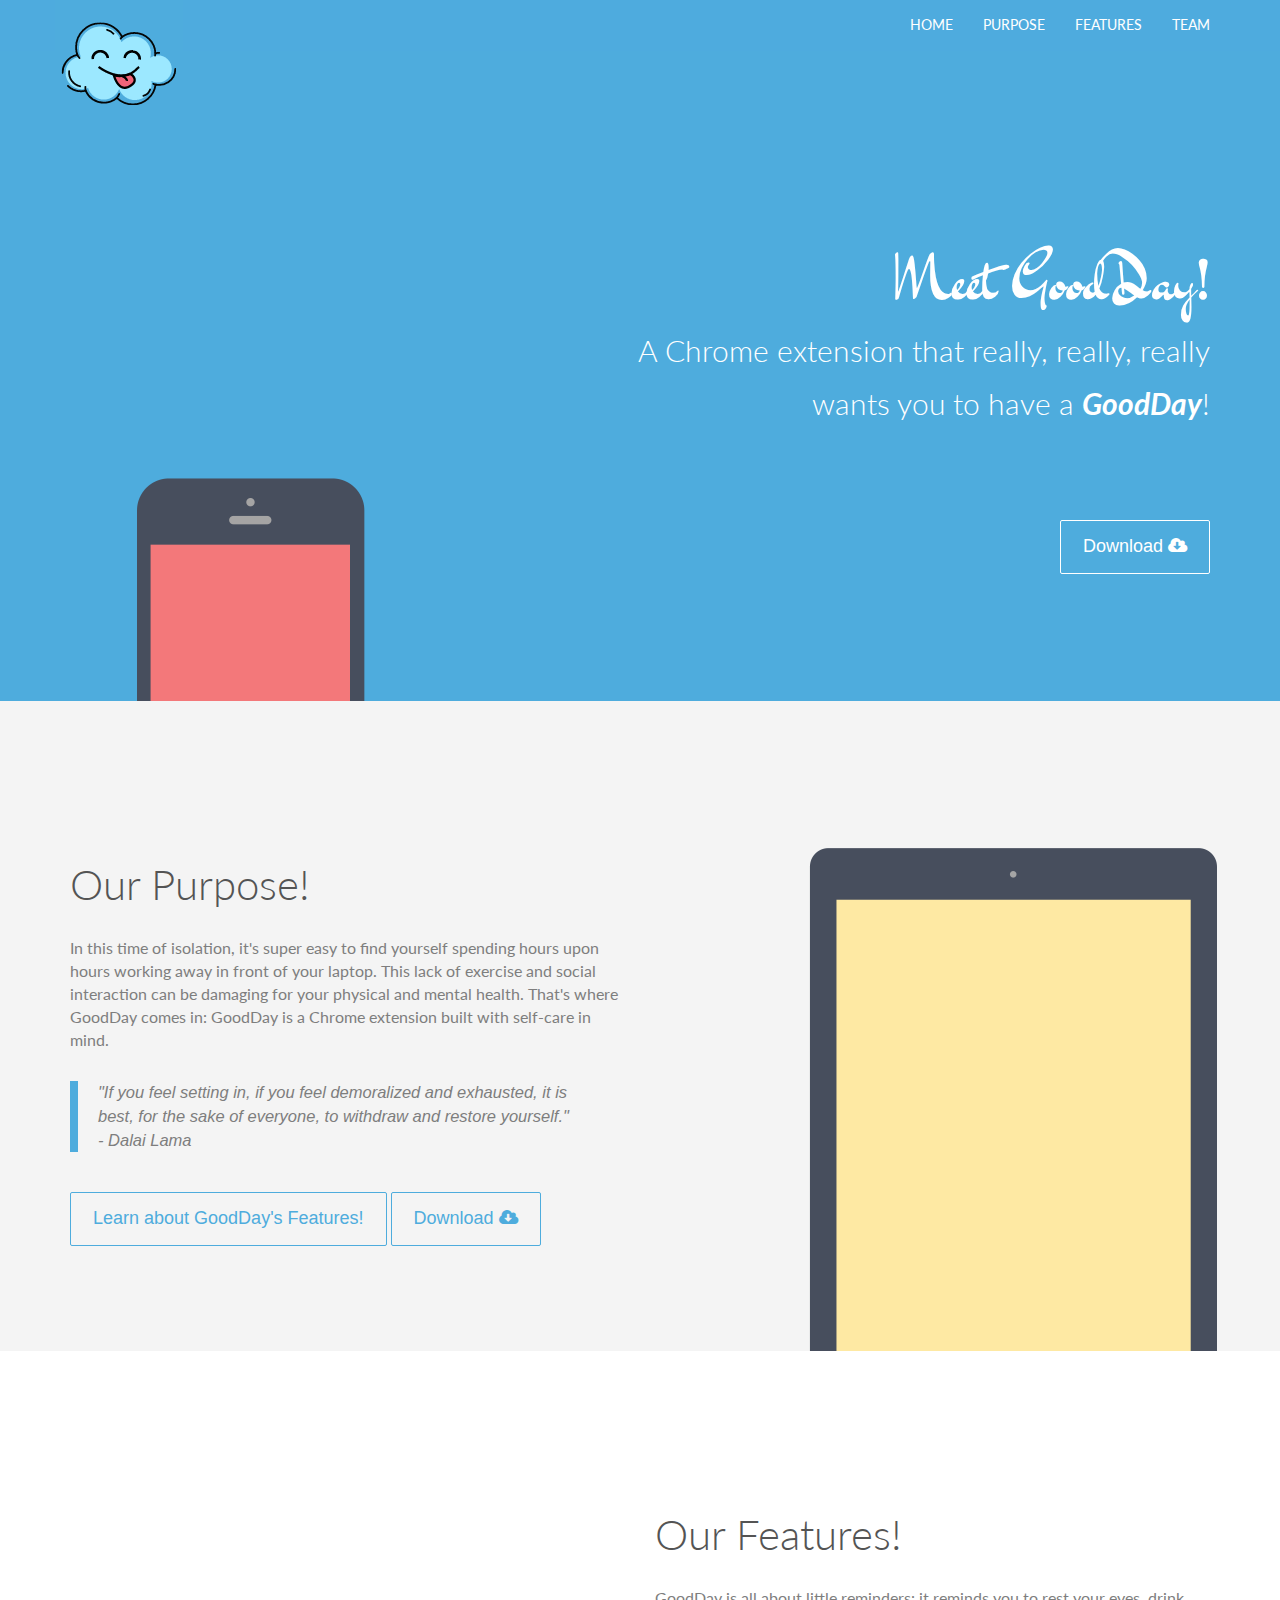
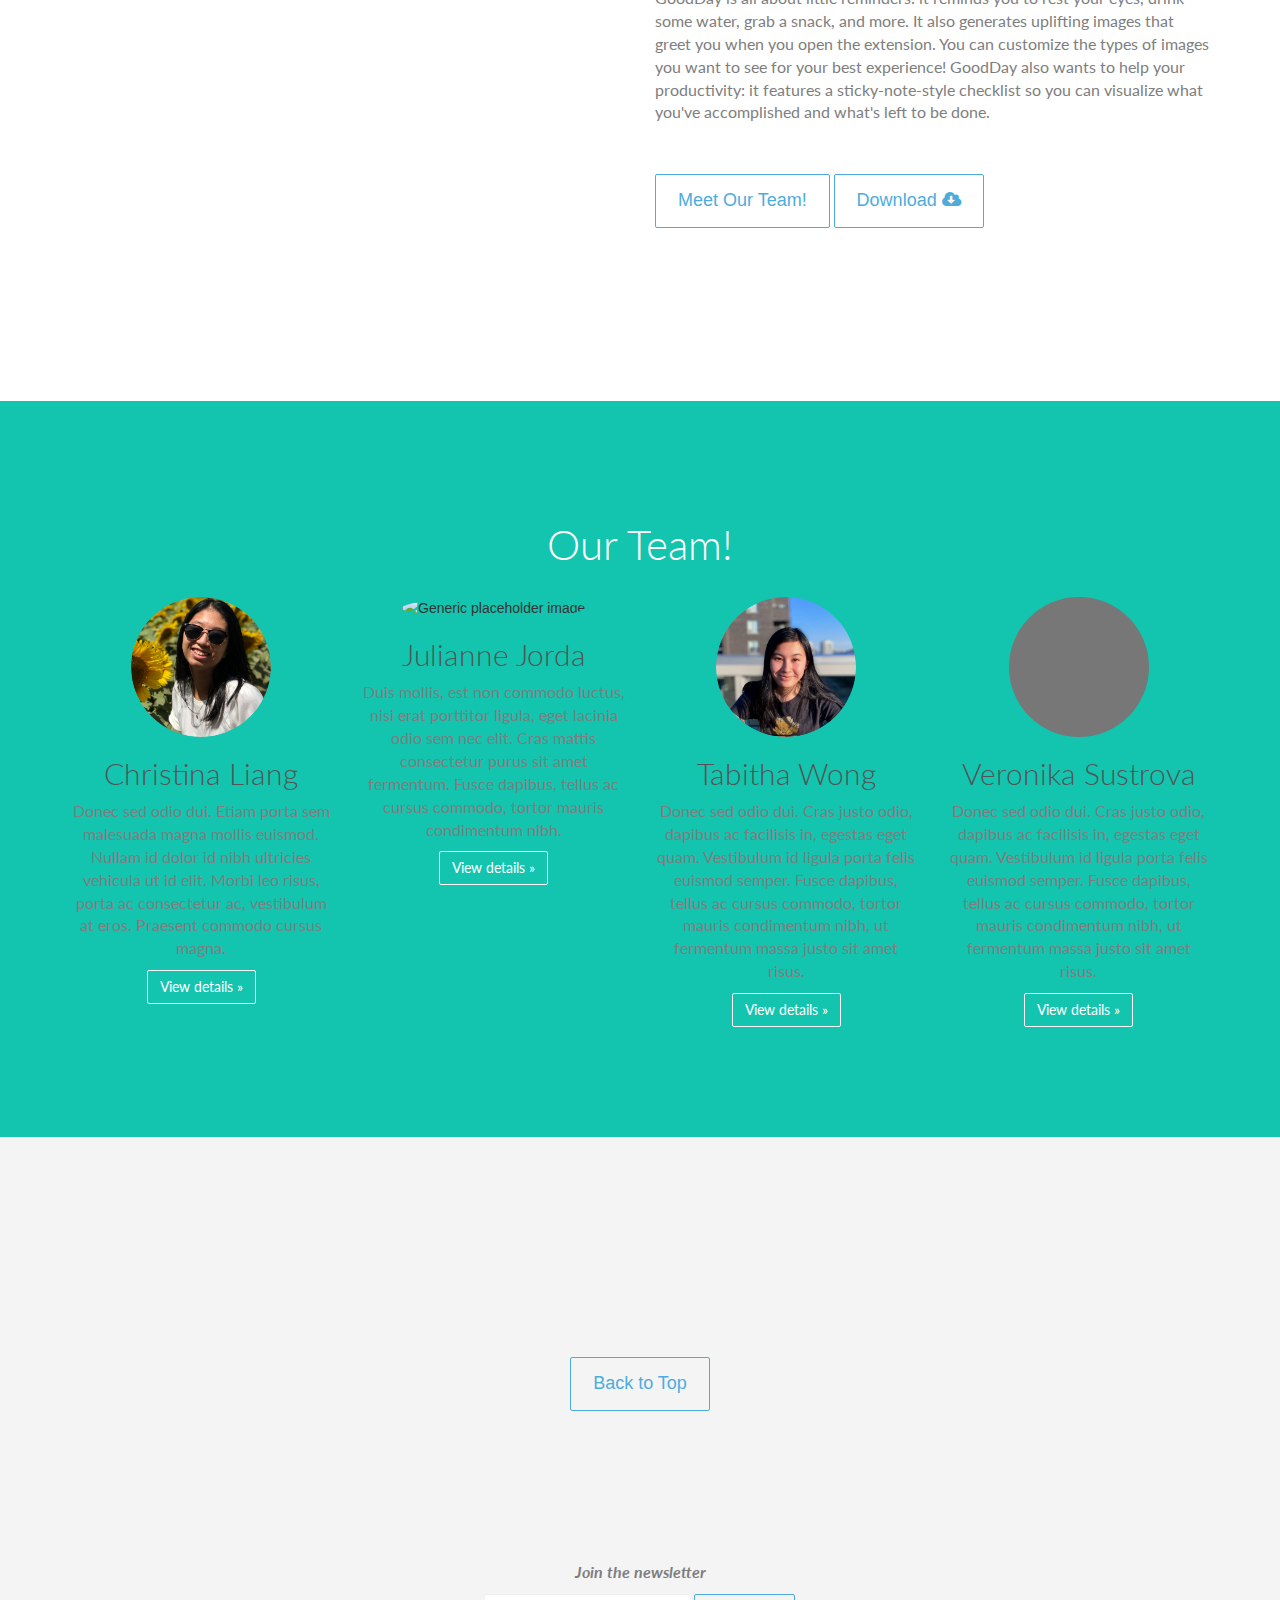
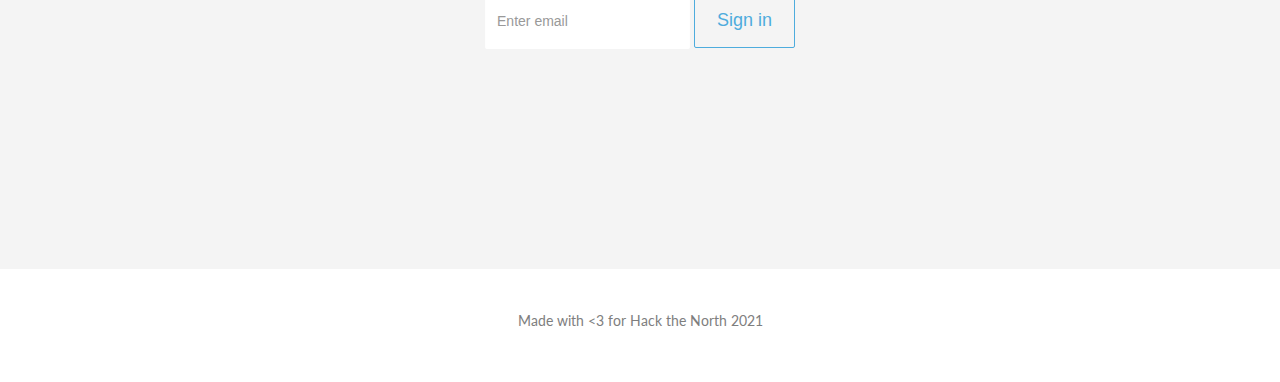
==== website/Perth Free Website Template - Free-CSS.com/index.html @ 45a7318e "Update index.html" ====
<!DOCTYPE html>
<html lang="en"><head>
  <meta charset="utf-8">
  <title>Welcome To Perth</title>
  <meta name="keywords" content="">
  <meta name="description" content="">
  <meta name="viewport" content="width=device-width">
  
  <meta property="og:title" content="">
	<meta property="og:type" content="website">
	<meta property="og:url" content="">
	<meta property="og:site_name" content="">
	<meta property="og:description" content="">
  <!-- Styles -->
  <link rel="stylesheet" href="css/font-awesome.min.css">
  <link rel="stylesheet" href="css/animate.css">
  <link href='http://fonts.googleapis.com/css?family=Dr+Sugiyama|Lato:400,100,100italic,300,300italic,400italic,700,700italic,900,900italic' rel='stylesheet' type='text/css'>
  

  <link rel="stylesheet" href="css/bootstrap.min.css">
  <link rel="stylesheet" href="css/main.css">

  <script src="js/modernizr-2.7.1.js"></script>

  <!-- Fav and touch icons -->
  <link rel="apple-touch-icon-precomposed" sizes="144x144" href="/apple-touch-icon-144-precomposed.png">
  <link rel="apple-touch-icon-precomposed" sizes="114x114" href="/apple-touch-icon-114-precomposed.png">
  <link rel="apple-touch-icon-precomposed" sizes="72x72" href="/apple-touch-icon-72-precomposed.png">
  <link rel="apple-touch-icon-precomposed" href="/apple-touch-icon-57-precomposed.png">
  <link rel="shortcut icon" href="/favicon.ico">
</head>

<body>

    <a href="#header"><div class="navbar navbar-inverse navbar-static-top"></a>
      <div class="container">
        <div class="navbar-header">
          <button type="button" class="navbar-toggle" data-toggle="collapse" data-target=".navbar-collapse">
            <span class="icon-bar"></span>
            <span class="icon-bar"></span>
            <span class="icon-bar"></span>
          </button>
          <a class="navbar-brand" href="index.html"><img src="img/logo.png" alt="Logo"></a>
        </div>
        <div class="navbar-collapse collapse">
          <ul class="nav navbar-nav navbar-right">
            <li><a href="index.html">Home</a></li>
            <li><a href="#about">Purpose</a></li>
            <li><a href="#features">Features</a></li>
            <li><a href="#team">Team</a></li>
          </ul>
        </div><!--/.navbar-collapse -->
      </div>
    </div>

    <!--Header-->
    <section id="header">
      <div class="container">
        <div class="row header-text">
          <div class="col-sm-8 pull-right text-right">
           <div class="margin-100">
            <h1>Meet GoodDay!</h1>
            <h3>A Chrome extension that really, really, really</h3>
            <h3>wants you to have a <strong><em>GoodDay</em></strong>!</h3>
           </div>
            <a href="https://github.com/tabithawong/GoodDay" target="_blank" class="btn btn-primary btn-lg">Download <i class="fa fa-cloud-download"></i></a>
          </div>
        </div>
        
        <div class="row">
          <div class="col-sm-4 text-center wow fadeInUp">
            <img class="header-img" src="img/header1.png" alt="Header Image">
          </div>
        </div>
        
      </div>
    </section>
    
    
    <!--Main 1-->
    <a href="#about"><section id="about"></a>
      <div class="container">
        <div class="row">
          <div class="col-sm-6 margin-30">
            <h2>Our Purpose!</h2><br />
            <p>In this time of isolation, it's super easy to find yourself spending hours upon hours working away in front of your laptop. This lack of exercise and social interaction can be damaging for your physical and mental health. That's where GoodDay comes in: GoodDay is a Chrome extension built with self-care in mind.</p><br />
            <blockquote>
              "If you feel setting in, if you feel demoralized and exhausted, it is best, for the sake of everyone, to withdraw and restore yourself." <br>
              - Dalai Lama
            </blockquote>
            <br />
            <a href="#features" class="btn btn-secondary btn-lg">Learn about GoodDay's Features!</a>
            <a href="https://github.com/tabithawong/GoodDay" target="_blank" class="btn btn-secondary btn-lg">Download <i class="fa fa-cloud-download"></i></a>
          </div>
          
          <div class="col-sm-6 wow fadeInUpBig">
            <img class="main1-img img-responsive pull-right" src="img/main1.png" alt="Main1 Image">
          </div>
        </div>
      </div>
    </section>
    
    <!--Main 2-->
    <a href="#features"><section id="features"></a>
      <div class="container">
        <div class="row">
          
          <div class="col-sm-6 wow fadeInUpBig">
            <img class="main2-img pull-left" src="img/main2.png" alt="Main2 Image">
          </div>
        
          <div class="col-sm-6 margin-30">
            <h2>Our Features!</h2><br />
            <p>GoodDay is all about little reminders: it reminds you to rest your eyes, drink some water, grab a snack, and more. It also generates uplifting images that greet you when you open the extension. You can customize the types of images you want to see for your best experience! GoodDay also wants to help your productivity: it features a sticky-note-style checklist so you can visualize what you've accomplished and what's left to be done.</p><br />
            
            <br />
            <a href="#team" class="btn btn-secondary btn-lg">Meet Our Team!</a>
            <a href="https://github.com/tabithawong/GoodDay" target="_blank" class="btn btn-secondary btn-lg">Download <i class="fa fa-cloud-download"></i></a>
          </div>

        </div>
      </div>
    </section>
    
    <!--Message-->
    <a href="#team"><section id="team"></a>
      <div class="container">
        <div class="row">
          <div class="col-sm-12 text-center">
            <h2 class="white">Our Team!</h2>
            <br>
            <div class="row">
              <div class="col-lg-3">
                <img class="rounded-circle" src="./img/christina.png" alt="Generic placeholder image" width="140" height="140">
                <h2 class="avatar-name">Christina Liang</h2>
                <p>Donec sed odio dui. Etiam porta sem malesuada magna mollis euismod. Nullam id dolor id nibh ultricies vehicula ut id elit. Morbi leo risus, porta ac consectetur ac, vestibulum at eros. Praesent commodo cursus magna.</p>
                <p><a class="btn btn-primary" target="_blank" href="http://linkedin.com/in/christinaliangg" role="button">View details »</a></p>
              </div><!-- /.col-lg-4 -->
              <div class="col-lg-3">
                <img class="rounded-circle" src="./img/julianne.png" alt="Generic placeholder image" width="140" height="140">
                <h2 class="avatar-name">Julianne Jorda</h2>
                <p>Duis mollis, est non commodo luctus, nisi erat porttitor ligula, eget lacinia odio sem nec elit. Cras mattis consectetur purus sit amet fermentum. Fusce dapibus, tellus ac cursus commodo, tortor mauris condimentum nibh.</p>
                <p><a class="btn btn-primary" target="_blank" href="https://www.linkedin.com/in/julianne-jorda/" role="button">View details »</a></p>
              </div><!-- /.col-lg-4 -->
              <div class="col-lg-3">
                <img class="rounded-circle" src="./img/tabitha.png" alt="Generic placeholder image" width="140" height="140">
                <h2 class="avatar-name">Tabitha Wong</h2>
                <p>Donec sed odio dui. Cras justo odio, dapibus ac facilisis in, egestas eget quam. Vestibulum id ligula porta felis euismod semper. Fusce dapibus, tellus ac cursus commodo, tortor mauris condimentum nibh, ut fermentum massa justo sit amet risus.</p>
                <p><a class="btn btn-primary" target="_blank" href="http://tabithawong.me/" role="button">View details »</a></p>
              </div><!-- /.col-lg-4 -->
              <div class="col-lg-3">
                <img class="rounded-circle" src="[data-uri]" alt="Generic placeholder image" width="140" height="140">
                <h2 class="avatar-name">Veronika Sustrova</h2>
                <p>Donec sed odio dui. Cras justo odio, dapibus ac facilisis in, egestas eget quam. Vestibulum id ligula porta felis euismod semper. Fusce dapibus, tellus ac cursus commodo, tortor mauris condimentum nibh, ut fermentum massa justo sit amet risus.</p>
                <p><a class="btn btn-primary" target="_blank" href="#" role="button">View details »</a></p>
              </div><!-- /.col-lg-4 -->
            </div>
            
          </div>
        </div>
      </div>
    </section>
    
    
    <!--Bottom-->
    <section id="bottom">
      <div class="container">
        <div class="wrapper">
        <a href="#header" class="btn btn-secondary btn-lg">Back to Top</a>
        </div>
        <br><br>
        <div class="row margin-40">
          <div class="col-sm-12 text-center">
            <ul class="list-inline social">
              <li class="wow slideInLeft" data-wow-delay="0.3s"><a href="#"><i class="fa fa-dribbble fa-2x"></i></a></li>
              <li class="wow slideInLeft" ><a href="#"><i class="fa fa-facebook fa-2x"></i></a></li>
              <li class="wow slideInRight" ><a href="#"><i class="fa fa-twitter fa-2x"></i></a></li>
              <li class="wow slideInRight" data-wow-delay="0.3s"><a href="#"><i class="fa fa-github fa-2x"></i></a></li>
            </ul>
          </div>
        </div>
        
        <div class="row">
          <div class="col-sm-12 text-center">
            <p><strong><em>Join the newsletter</em></strong></p>
            <form class="form-inline" role="form">
              <div class="form-group">
                <label class="sr-only" for="exampleInputEmail2">Email address</label>
                <input type="email" class="form-control" id="exampleInputEmail2" placeholder="Enter email">
              </div>
              <button type="submit" class="btn btn-secondary btn-lg">Sign in</button>
            </form>
          </div>
        </div>
        
      </div>
    </section>
    
    <footer>
      <div class="container">
        <div class="row">
          <div class="col-sm-12 text-center">
            <p><small>Made with <3 for Hack the North 2021</small></p>
          </div>
        </div>
      </div>
    </footer>
    
    <!-- Javascript
    ================================================== -->
    <!-- Placed at the end of the document so the pages load faster -->
    <script src="//ajax.googleapis.com/ajax/libs/jquery/2.1.0/jquery.min.js"></script>
    <script>window.jQuery || document.write('<script src="js/jquery-2.1.0.min.js"><\/script>')</script>
    <script src="js/bootstrap.min.js"></script>
    <script src="js/wow.min.js"></script>
    <script src="js/main.js"></script>
    
    <script>
      new WOW().init();
    </script>
    
   
    </body>
</html>
---- website/Perth Free Website Template - Free-CSS.com/css/main.css ----
/*!
 * Perth
 * PSD Created by Peter Finlan http://dribbble.com/peterfinlan
 *
 * Coding by Theme Armada
 * Visit us for more Bootstrap themes at: http://www.themearmada.com
 * Handcrafted with love in Atlanta!
 */

/* ==========================================================================
   Global styles
   ========================================================================== */
h1 {
  font-family: 'Dr Sugiyama', cursive;
}

h2, h3, p, .navbar-nav {
  font-family: 'Lato', sans-serif;
} 



h1 {
  font-size: 62px;
  color: #ffffff;
}


h2 {
  font-size: 42px;
  font-weight: 300;
  color: #545454;
}

h3 {
  font-size: 30px;
  font-weight: 300;
  color: #ffffff;
}

p {
  color: #7e7e7e;
  font-size: 16px;
}


/*-------------------Margins----------------*/
.margin-0 {
    margin-bottom: 0 !important;
}
.margin-10 {
    margin-bottom: 10px !important;
}
.margin-15 {
    margin-bottom: 15px !important;
}
.margin-20 {
    margin-bottom: 20px !important;
}
.margin-30 {
    margin-bottom: 30px !important;
}
.margin-40 {
    margin-bottom: 40px !important;
}
.margin-50 {
    margin-bottom: 50px !important;
}
.margin-60 {
    margin-bottom: 60px !important;
}
.margin-70 {
    margin-bottom: 70px !important;
}
.margin-80 {
    margin-bottom: 80px !important;
}
.margin-90 {
    margin-bottom: 90px !important;
}
.margin-100 {
    margin-bottom: 100px !important;
}



/*-------------------Buttons----------------*/
.btn {
    -moz-user-select: none;
    background-image: none;
    border: 1px solid rgba(0, 0, 0, 0);
    border-radius: 2px;
    cursor: pointer;
    display: inline-block;
    font-size: 14px;
    font-weight: 400;
    line-height: 1.42857;
    margin-bottom: 0;
    padding: 6px 12px;
    text-align: center;
    vertical-align: middle;
    white-space: nowrap;
}

.btn-lg {
    border-radius: 2px;
    font-size: 18px;
    line-height: 1.33;
    padding: 14px 22px;
}

.btn-primary {
    background-color: transparent;
    border-color: #FFFFFF;
    color: #FFFFFF;
}

.btn-primary:hover, .btn-primary:focus, .btn-primary:active, .btn-primary.active, .open .dropdown-toggle.btn-primary {
    background-color: #ffffff;
    border-color: #FFFFFF;
    color: #545454;
    
    -webkit-transition: all 0.35s ease-in-out;
    -moz-transition: all 0.35s ease-in-out;
    -o-transition: all 0.35s ease-in-out;
    transition: all 0.35s ease-in-out;
}

.btn-secondary {
    background-color: transparent;
    border-color: #4eacdd;
    color: #4eacdd;
}

.btn-secondary:hover, .btn-secondary:focus, .btn-secondary:active, .btn-secondary.active, .open .dropdown-toggle.btn-secondary {
    background-color: #4eacdd;
    border-color: #4eacdd;
    color: #ffffff;
    
    -webkit-transition: all 0.35s ease-in-out;
    -moz-transition: all 0.35s ease-in-out;
    -o-transition: all 0.35s ease-in-out;
    transition: all 0.35s ease-in-out;
}

.wrapper {
  text-align: center;
}
/*-------------------Colors----------------*/
.dark-gray {
  color: #545454;
}

.light-gray {
  color: #f4f4f4;
}

.white {
  color: #ffffff;
}

.green {
  color: #13c4af;
}

.blue {
  color: #4eacdd;
}



/* ==========================================================================
   Navigation styles
   ========================================================================== */
.navbar-inverse {
    background-color: #4eabde;
    border-color: rgba(0, 0, 0, 0);
}

.navbar-brand {
    padding: 0px;
}

.navbar {
  margin-bottom: 0px;
}

.navbar-inverse .navbar-nav > li > a {
    color: #ffffff;
    font-weight: 400;
    text-transform: uppercase;
}

.navbar-inverse .navbar-toggle {
    border-color: rgba(0, 0, 0, 0);
}

.navbar-inverse .navbar-toggle:hover, .navbar-inverse .navbar-toggle:focus {
    background-color: rgba(0, 0, 0, 0);
}

.navbar-inverse .navbar-collapse, .navbar-inverse .navbar-form {
    border-color: rgba(0, 0, 0, 0);
    border: 0px;
    box-shadow: 0 0px 0 rgba(0, 0, 0, 0.0) inset;
}







/* ==========================================================================
   Main styles
   ========================================================================== */
#header {
  background: #4eacdd;
  height: 650px;
  overflow: hidden;
}


.header-text {
  padding-top: 175px;
} 
   
.header-img {
  margin-top: -100px;
}   
   
#about {
  background: #f4f4f4;
  padding-top: 140px;
  min-height: 650px;
  overflow: hidden;
  height: auto;
}

.main1-img {
  position: absolute;
  right: 0;
}


blockquote {
    border-left: 8px solid #4eacdd;
    font-size: 16.5px;
    color: #7e7e7e;
    font-style: italic;
    margin: 0 0 20px;
    padding: 0px 20px;
}

#features {
  background: #ffffff;
  padding-top: 140px;
  height: 650px;
  overflow: hidden;
}

.main2-img {
    left: 0;
    margin-left: -300px;
    margin-top: 160px;
    position: absolute;
}

#team {
  padding: 100px 0px;
  background: #13c4af;
}

#bottom {
  padding: 220px 0px;
  background: #f4f4f4;
  overflow-y: hidden;
}

.social li a {
  width: 60px;
  height: 60px;
  border-radius: 30px;
  border: 2px solid #545454;
  background: transparent;
  color: #545454;
  padding: 14px 16px;
  display: block;
}

.social li a:hover {
  border: 2px solid #aeaeae;
  background: transparent;
  color: #aeaeae;
  
  -webkit-transition: all 0.35s ease-in-out;
    -moz-transition: all 0.35s ease-in-out;
    -o-transition: all 0.35s ease-in-out;
    transition: all 0.35s ease-in-out;
}

.social li {
  margin-left: 15px;
  margin-right: 15px;
}

.form-control {
    background-color: #FFFFFF;
    background-image: none;
    border: 0 solid #CCCCCC;
    border-radius: 2px;
    box-shadow: 0 1px 1px rgba(0, 0, 0, 0.075) inset;
    color: #555555;
    display: block;
    font-size: 14px;
    height: 55px;
    line-height: 1.42857;
    padding: 6px 12px;
    transition: border-color 0.15s ease-in-out 0s, box-shadow 0.15s ease-in-out 0s;
    width: 100%;
}

footer {
  background: #ffffff;
  padding: 40px 0px;
}



/* ==========================================================================
   Mobile styles
   ========================================================================== */   
/* Landscape phones and down */
@media (max-width: 480px) { 

.header-img {
  position: absolute;
  margin-left: -120px;
  left:0;
}

#main1 {
   padding-bottom: 170px;
}

.navbar-nav {
  text-align: right;
}

.main2-img {
    margin-left: 150px;
    margin-top: 360px; 
    width: 100%;
    max-width: 600px;  
}
	
}

/* Landscape phone to portrait tablet */
@media (min-width: 481px) and (max-width: 767px) { 

.header-img {
  position: absolute;
  margin-left: -30px;
  left:0;
}

#main1 {
   padding-bottom: 170px;
}

.navbar-nav {
  text-align: right;
}

.main2-img {
    margin-left: 150px;
    margin-top: 260px; 
    width: 100%;
    max-width: 600px;  
}

}


/* Portrait tablet to landscape and desktop */
@media (min-width: 768px) and (max-width: 991px) {

.main2-img {
    margin-left: -550px;
   
}


}



/* Desktops and laptops */
@media (min-width: 992px) and (max-width: 1199px) {

.main2-img {
    margin-left: -400px;
   
}

}
     


/* Large screens */
@media (min-width: 1200px) and (max-width: 3000px) {

}   



.rounded-circle {
  border-radius: 50%;
}
.avatar-name {
  font-size: 3rem;
}
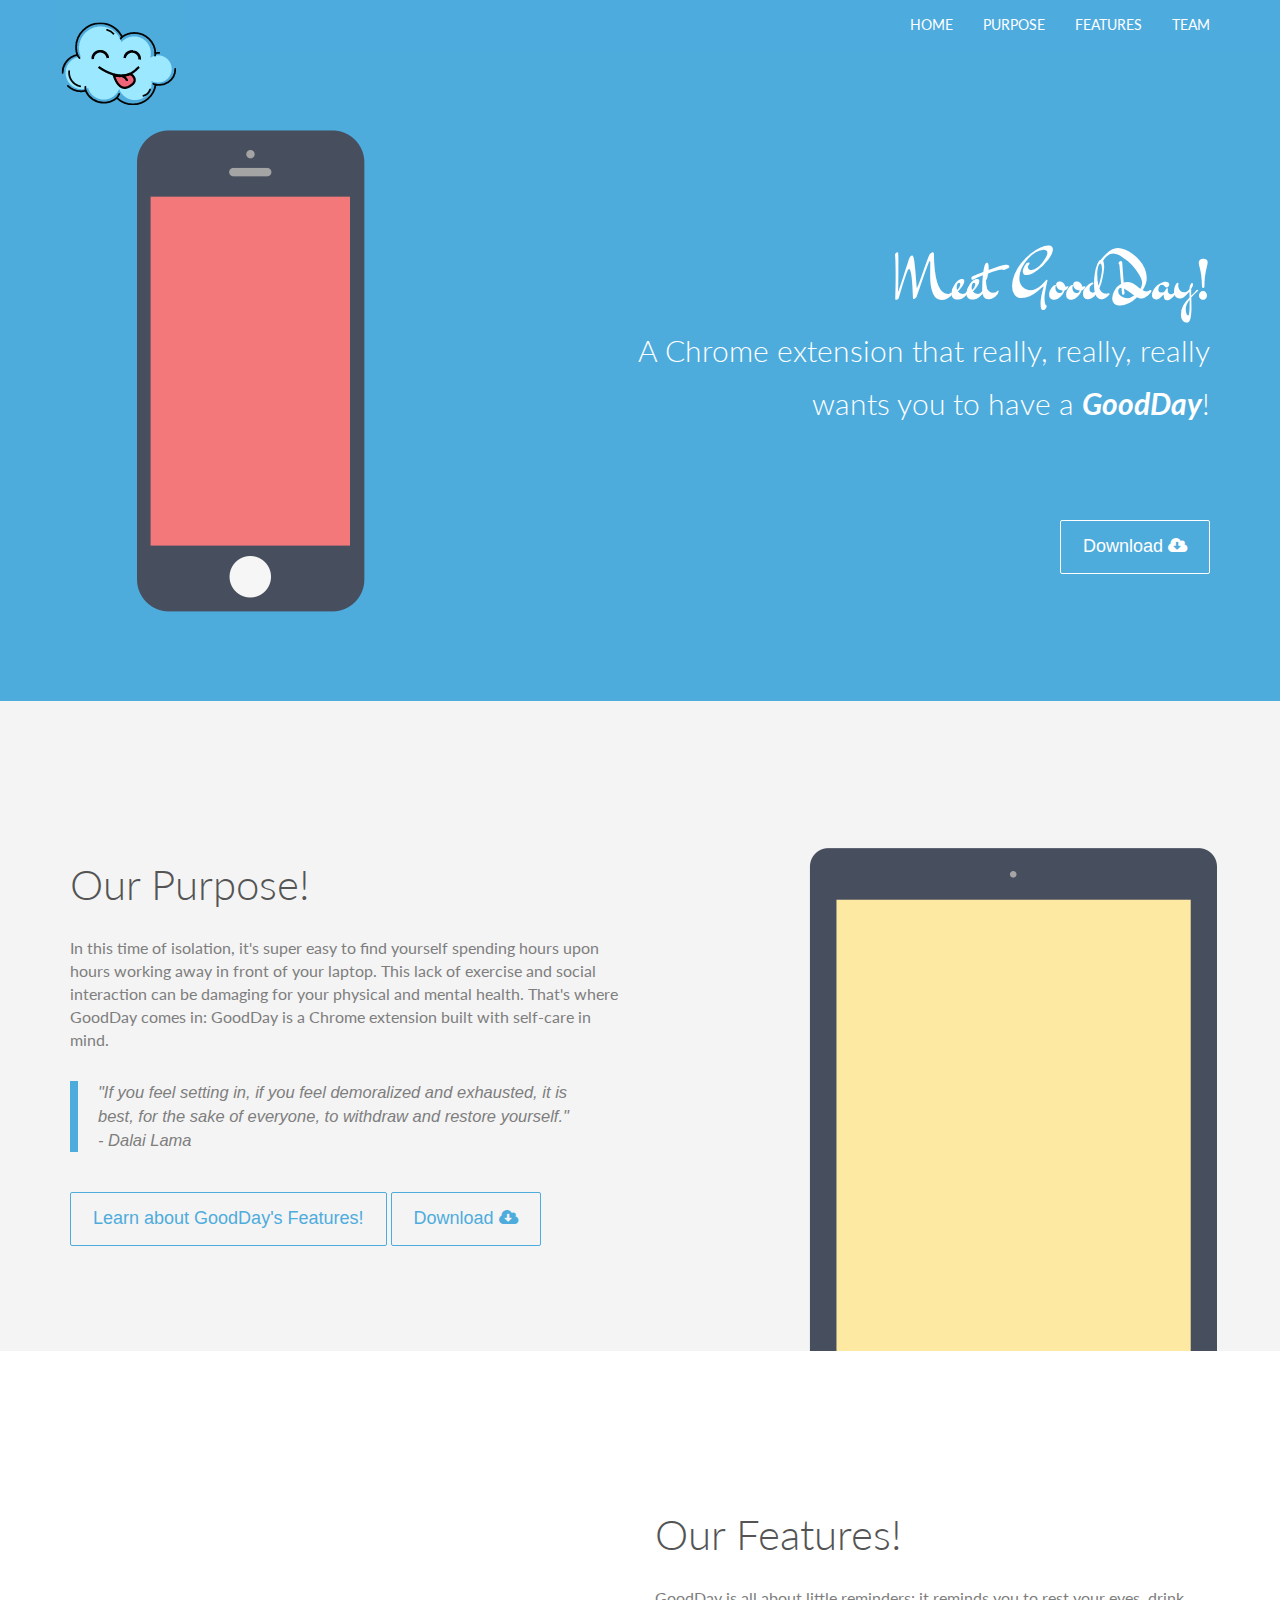
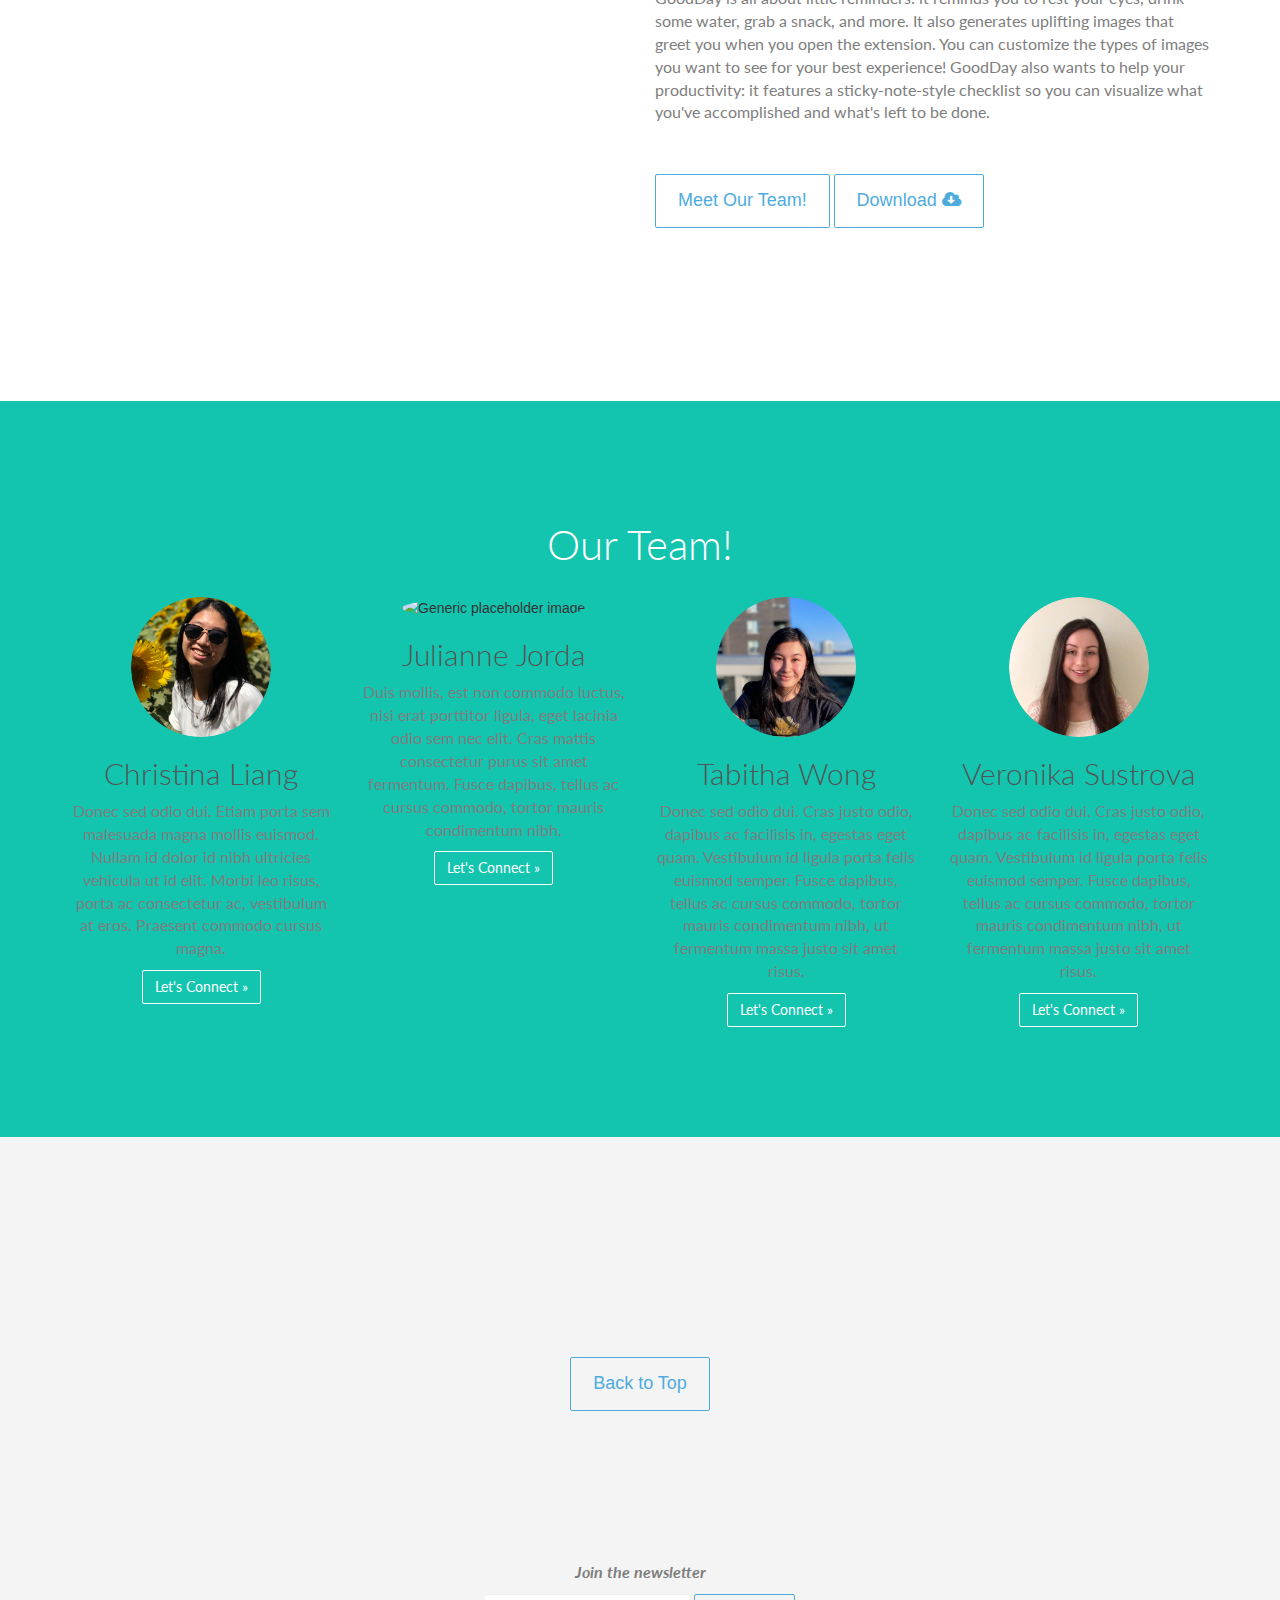
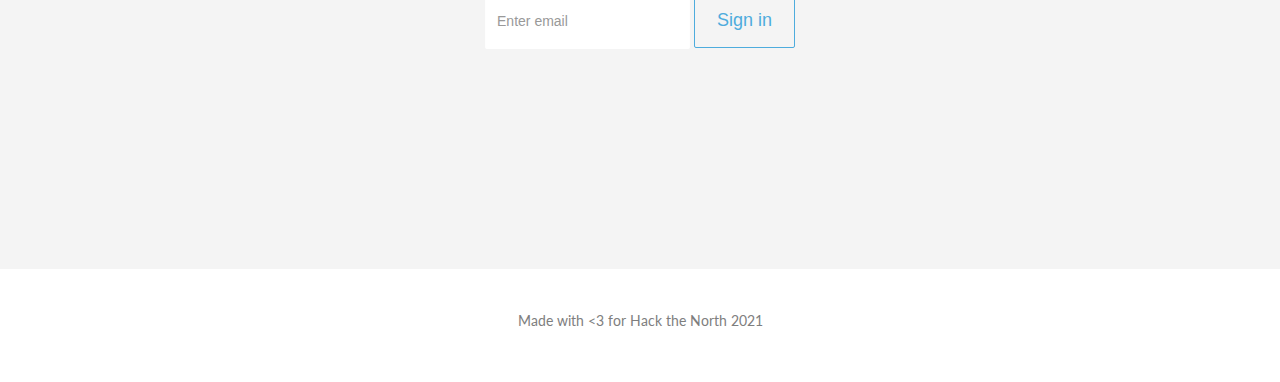
==== commit 324c38a2: "veronika avatar" ====
--- a/website/Perth Free Website Template - Free-CSS.com/index.html
+++ b/website/Perth Free Website Template - Free-CSS.com/index.html
@@ -10,7 +10,11 @@
 	<meta property="og:type" content="website">
 	<meta property="og:url" content="">
 	<meta property="og:site_name" content="">
-	<meta property="og:description" content="">
+  <meta property="og:description" content="">
+  <link rel="apple-touch-icon" sizes="180x180" href="favicon/apple-touch-icon.png">
+  <link rel="icon" type="image/png" sizes="32x32" href="favicon/favicon-32x32.png">
+  <link rel="icon" type="image/png" sizes="16x16" href="favicon/favicon-16x16.png">
+  <link rel="manifest" href="/site.webmanifest">
   <!-- Styles -->
   <link rel="stylesheet" href="css/font-awesome.min.css">
   <link rel="stylesheet" href="css/animate.css">
@@ -22,15 +26,9 @@
 
   <script src="js/modernizr-2.7.1.js"></script>
 
-  <!-- Fav and touch icons -->
-  <link rel="apple-touch-icon-precomposed" sizes="144x144" href="/apple-touch-icon-144-precomposed.png">
-  <link rel="apple-touch-icon-precomposed" sizes="114x114" href="/apple-touch-icon-114-precomposed.png">
-  <link rel="apple-touch-icon-precomposed" sizes="72x72" href="/apple-touch-icon-72-precomposed.png">
-  <link rel="apple-touch-icon-precomposed" href="/apple-touch-icon-57-precomposed.png">
-  <link rel="shortcut icon" href="/favicon.ico">
 </head>
 
-<body>
+<body href="#top">
 
     <a href="#header"><div class="navbar navbar-inverse navbar-static-top"></a>
       <div class="container">
@@ -65,9 +63,6 @@
            </div>
             <a href="https://github.com/tabithawong/GoodDay" target="_blank" class="btn btn-primary btn-lg">Download <i class="fa fa-cloud-download"></i></a>
           </div>
-        </div>
-        
-        <div class="row">
           <div class="col-sm-4 text-center wow fadeInUp">
             <img class="header-img" src="img/header1.png" alt="Header Image">
           </div>
@@ -134,25 +129,25 @@
                 <img class="rounded-circle" src="./img/christina.png" alt="Generic placeholder image" width="140" height="140">
                 <h2 class="avatar-name">Christina Liang</h2>
                 <p>Donec sed odio dui. Etiam porta sem malesuada magna mollis euismod. Nullam id dolor id nibh ultricies vehicula ut id elit. Morbi leo risus, porta ac consectetur ac, vestibulum at eros. Praesent commodo cursus magna.</p>
-                <p><a class="btn btn-primary" target="_blank" href="http://linkedin.com/in/christinaliangg" role="button">View details »</a></p>
+                <p><a class="btn btn-primary" target="_blank" href="http://linkedin.com/in/christinaliangg" role="button">Let's Connect »</a></p>
               </div><!-- /.col-lg-4 -->
               <div class="col-lg-3">
                 <img class="rounded-circle" src="./img/julianne.png" alt="Generic placeholder image" width="140" height="140">
                 <h2 class="avatar-name">Julianne Jorda</h2>
                 <p>Duis mollis, est non commodo luctus, nisi erat porttitor ligula, eget lacinia odio sem nec elit. Cras mattis consectetur purus sit amet fermentum. Fusce dapibus, tellus ac cursus commodo, tortor mauris condimentum nibh.</p>
-                <p><a class="btn btn-primary" target="_blank" href="https://www.linkedin.com/in/julianne-jorda/" role="button">View details »</a></p>
+                <p><a class="btn btn-primary" target="_blank" href="https://www.linkedin.com/in/julianne-jorda/" role="button">Let's Connect »</a></p>
               </div><!-- /.col-lg-4 -->
               <div class="col-lg-3">
                 <img class="rounded-circle" src="./img/tabitha.png" alt="Generic placeholder image" width="140" height="140">
                 <h2 class="avatar-name">Tabitha Wong</h2>
                 <p>Donec sed odio dui. Cras justo odio, dapibus ac facilisis in, egestas eget quam. Vestibulum id ligula porta felis euismod semper. Fusce dapibus, tellus ac cursus commodo, tortor mauris condimentum nibh, ut fermentum massa justo sit amet risus.</p>
-                <p><a class="btn btn-primary" target="_blank" href="http://tabithawong.me/" role="button">View details »</a></p>
-              </div><!-- /.col-lg-4 -->
-              <div class="col-lg-3">
-                <img class="rounded-circle" src="[data-uri]" alt="Generic placeholder image" width="140" height="140">
+                <p><a class="btn btn-primary" target="_blank" href="http://tabithawong.me/" role="button">Let's Connect »</a></p>
+              </div><!-- /.col-lg-4 -->
+              <div class="col-lg-3">
+                <img class="rounded-circle" src="./img/veronika.png" alt="Generic placeholder image" width="140" height="140">
                 <h2 class="avatar-name">Veronika Sustrova</h2>
                 <p>Donec sed odio dui. Cras justo odio, dapibus ac facilisis in, egestas eget quam. Vestibulum id ligula porta felis euismod semper. Fusce dapibus, tellus ac cursus commodo, tortor mauris condimentum nibh, ut fermentum massa justo sit amet risus.</p>
-                <p><a class="btn btn-primary" target="_blank" href="#" role="button">View details »</a></p>
+                <p><a class="btn btn-primary" target="_blank" href="https://linkedin.com/in/sustvero" role="button">Let's Connect »</a></p>
               </div><!-- /.col-lg-4 -->
             </div>
             
@@ -166,7 +161,7 @@
     <section id="bottom">
       <div class="container">
         <div class="wrapper">
-        <a href="#header" class="btn btn-secondary btn-lg">Back to Top</a>
+        <a href="#top" class="btn btn-secondary btn-lg">Back to Top</a>
         </div>
         <br><br>
         <div class="row margin-40">
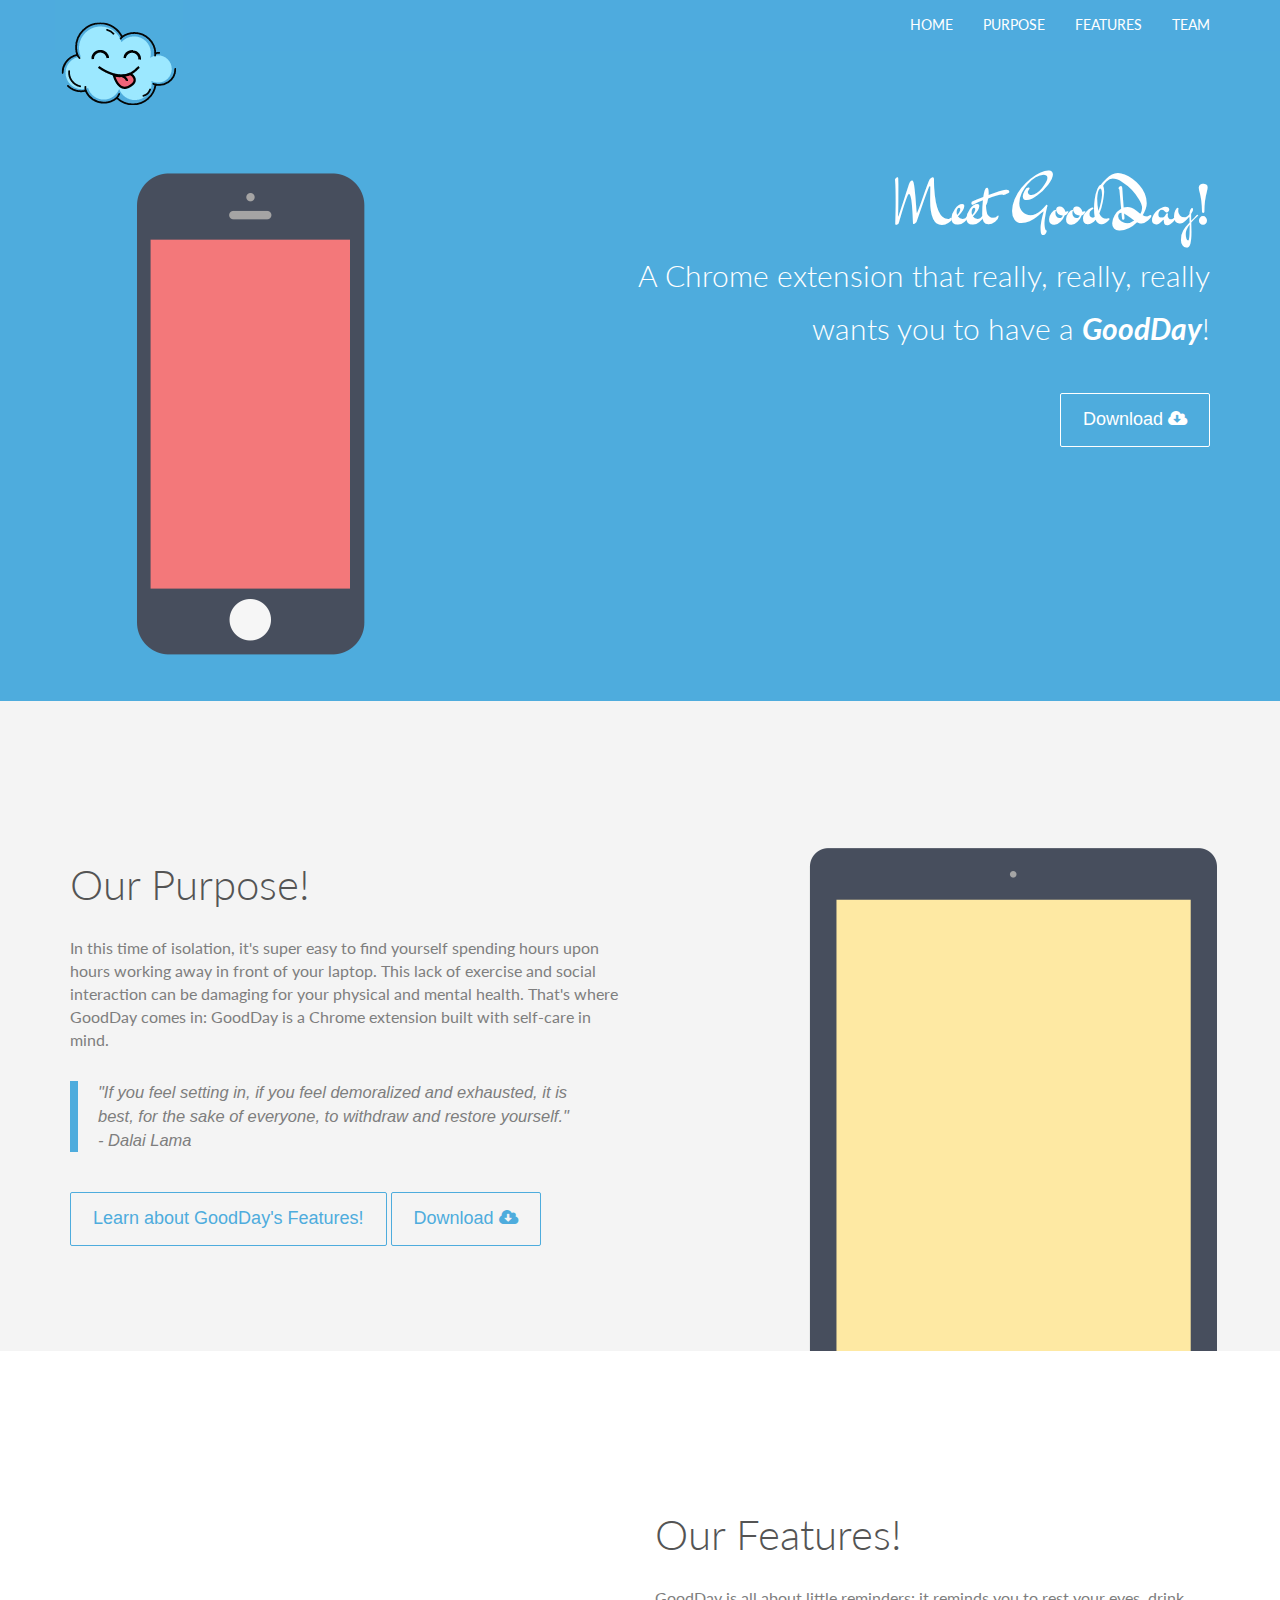
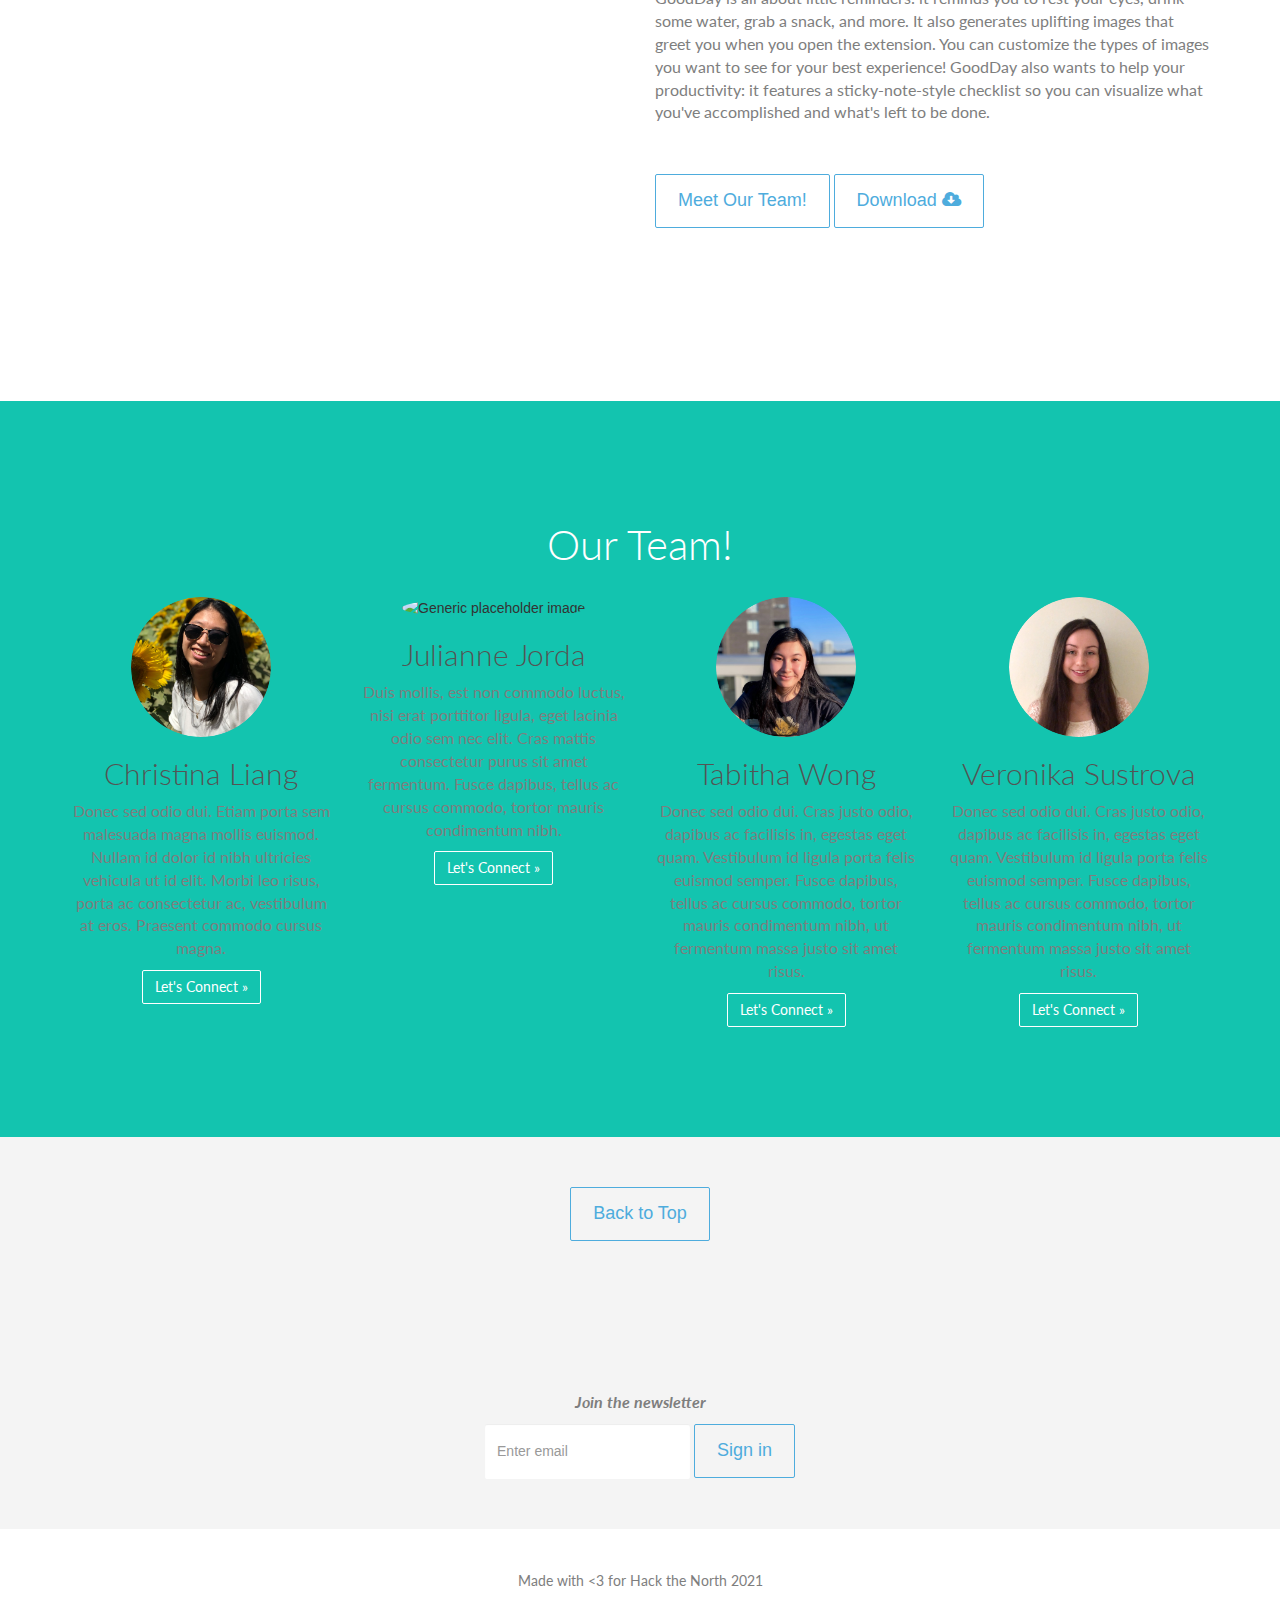
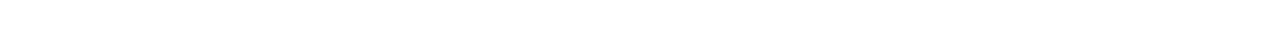
==== commit e422a385: "Merge branch 'main' of https://github.com/tabithawong/hack-the-north-2021 into main" ====
--- a/website/Perth Free Website Template - Free-CSS.com/index.html
+++ b/website/Perth Free Website Template - Free-CSS.com/index.html
@@ -60,8 +60,9 @@
             <h1>Meet GoodDay!</h1>
             <h3>A Chrome extension that really, really, really</h3>
             <h3>wants you to have a <strong><em>GoodDay</em></strong>!</h3>
+            <a href="https://github.com/tabithawong/GoodDay" target="_blank" class="download-btn btn btn-primary btn-lg">Download <i class="fa fa-cloud-download"></i></a>
            </div>
-            <a href="https://github.com/tabithawong/GoodDay" target="_blank" class="btn btn-primary btn-lg">Download <i class="fa fa-cloud-download"></i></a>
+
           </div>
           <div class="col-sm-4 text-center wow fadeInUp">
             <img class="header-img" src="img/header1.png" alt="Header Image">
--- a/website/Perth Free Website Template - Free-CSS.com/css/main.css
+++ b/website/Perth Free Website Template - Free-CSS.com/css/main.css
@@ -222,7 +222,7 @@
 
 
 .header-text {
-  padding-top: 175px;
+  padding-top: 100px;
 } 
    
 .header-img {
@@ -272,7 +272,7 @@
 }
 
 #bottom {
-  padding: 220px 0px;
+  padding: 50px 0px;
   background: #f4f4f4;
   overflow-y: hidden;
 }
@@ -420,4 +420,11 @@
 }
 .avatar-name {
   font-size: 3rem;
+}
+
+.header-img {
+  margin-top: 5%;
+}
+.download-btn {
+  margin-top: 5%;
 }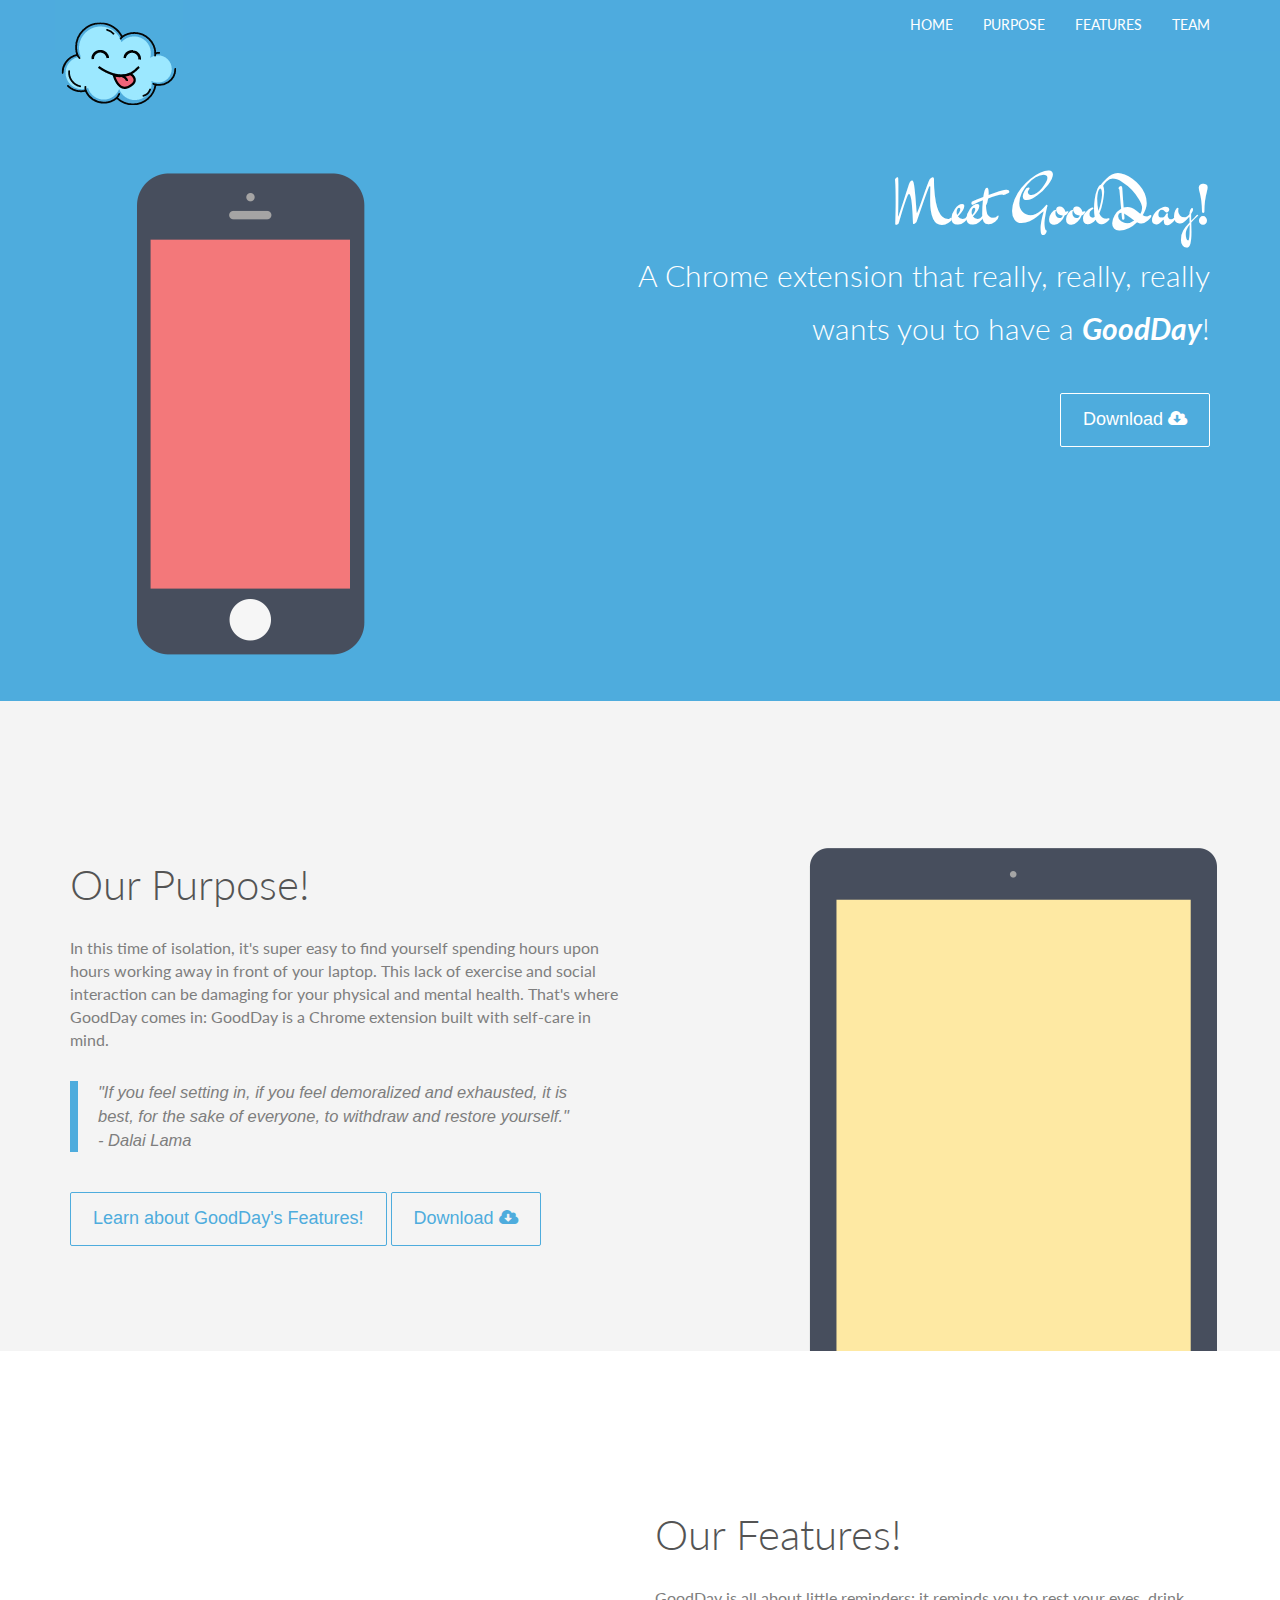
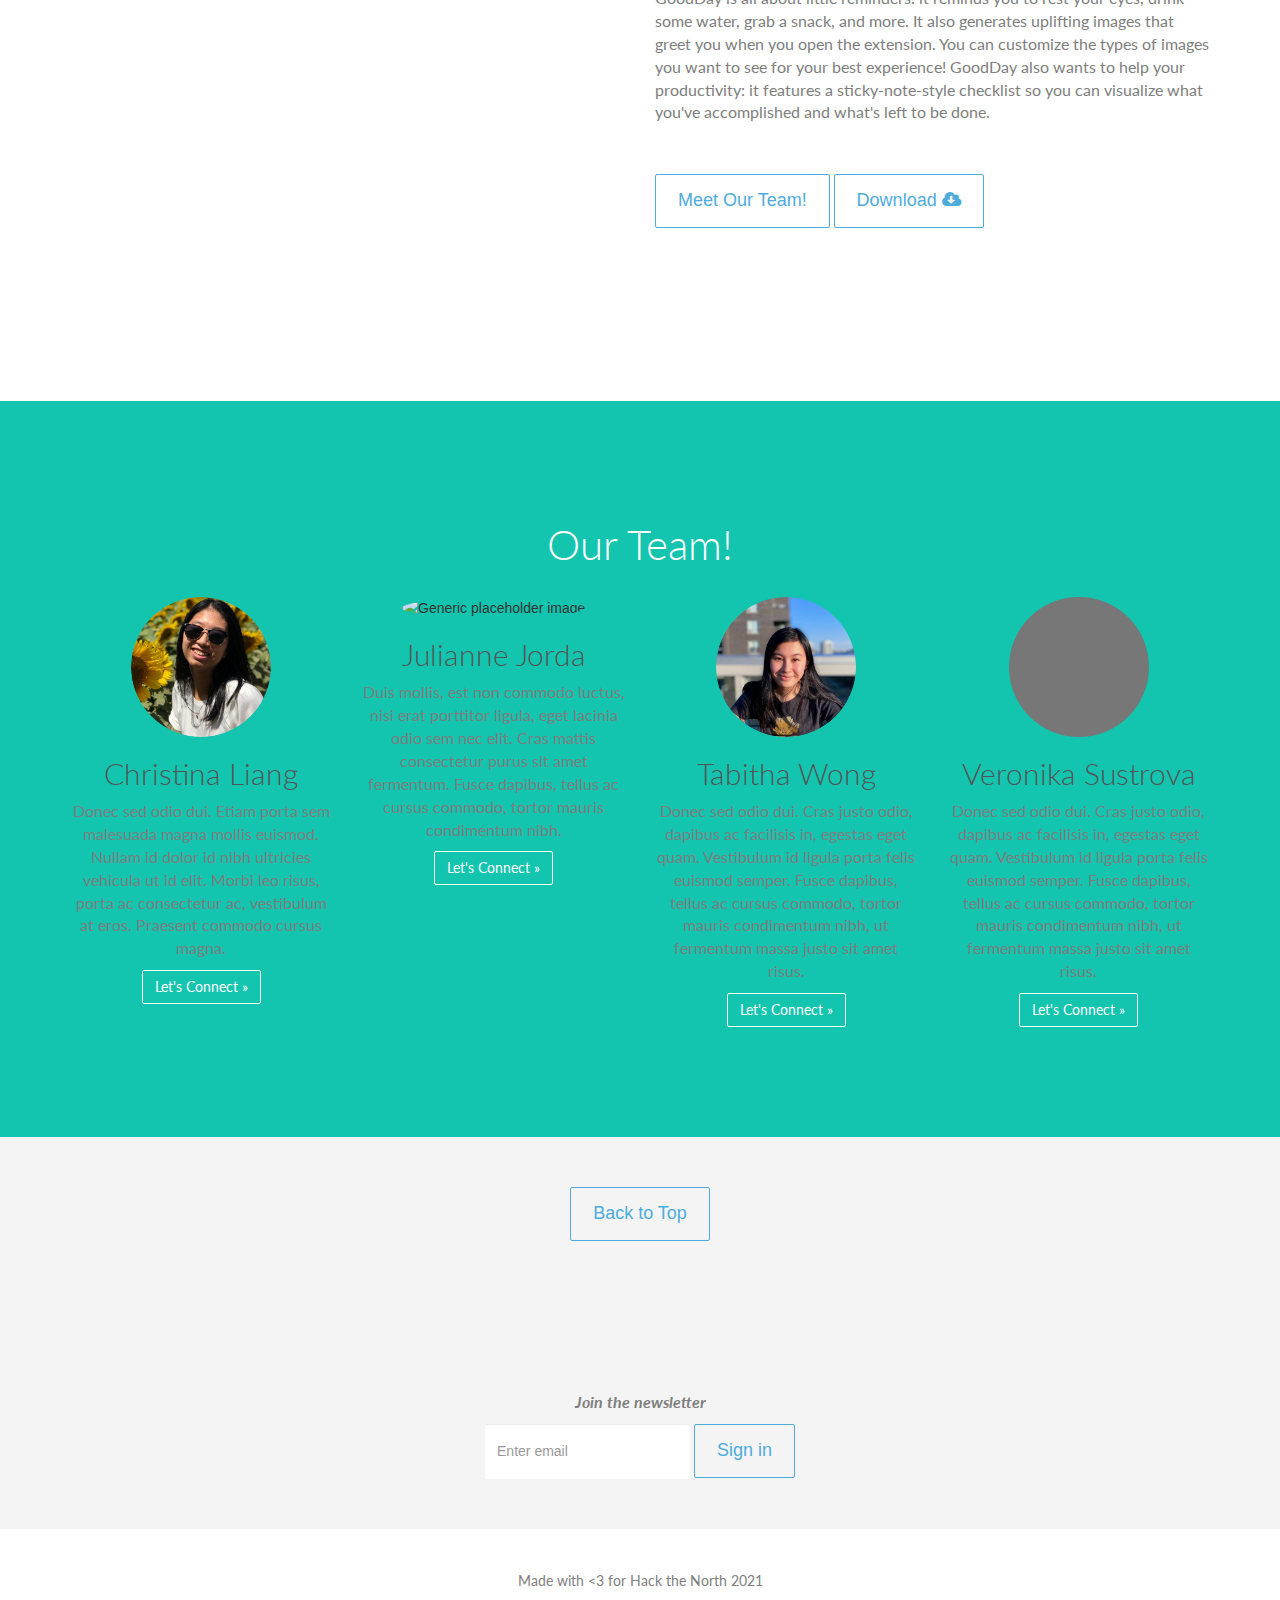
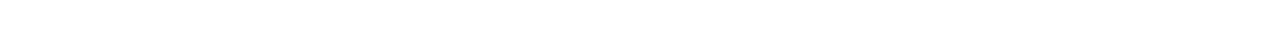
==== commit 624ae67b: "Update index.html" ====
--- a/website/Perth Free Website Template - Free-CSS.com/index.html
+++ b/website/Perth Free Website Template - Free-CSS.com/index.html
@@ -18,8 +18,9 @@
   <!-- Styles -->
   <link rel="stylesheet" href="css/font-awesome.min.css">
   <link rel="stylesheet" href="css/animate.css">
+  <link rel="preconnect" href="https://fonts.gstatic.com">
   <link href='http://fonts.googleapis.com/css?family=Dr+Sugiyama|Lato:400,100,100italic,300,300italic,400italic,700,700italic,900,900italic' rel='stylesheet' type='text/css'>
-  
+  <link href="https://fonts.googleapis.com/css2?family=Pacifico&family=Yusei+Magic&display=swap" rel="stylesheet">
 
   <link rel="stylesheet" href="css/bootstrap.min.css">
   <link rel="stylesheet" href="css/main.css">
@@ -145,10 +146,10 @@
                 <p><a class="btn btn-primary" target="_blank" href="http://tabithawong.me/" role="button">Let's Connect »</a></p>
               </div><!-- /.col-lg-4 -->
               <div class="col-lg-3">
-                <img class="rounded-circle" src="./img/veronika.png" alt="Generic placeholder image" width="140" height="140">
+                <img class="rounded-circle" src="[data-uri]" alt="Generic placeholder image" width="140" height="140">
                 <h2 class="avatar-name">Veronika Sustrova</h2>
                 <p>Donec sed odio dui. Cras justo odio, dapibus ac facilisis in, egestas eget quam. Vestibulum id ligula porta felis euismod semper. Fusce dapibus, tellus ac cursus commodo, tortor mauris condimentum nibh, ut fermentum massa justo sit amet risus.</p>
-                <p><a class="btn btn-primary" target="_blank" href="https://linkedin.com/in/sustvero" role="button">Let's Connect »</a></p>
+                <p><a class="btn btn-primary" target="_blank" href="#" role="button">Let's Connect »</a></p>
               </div><!-- /.col-lg-4 -->
             </div>
             
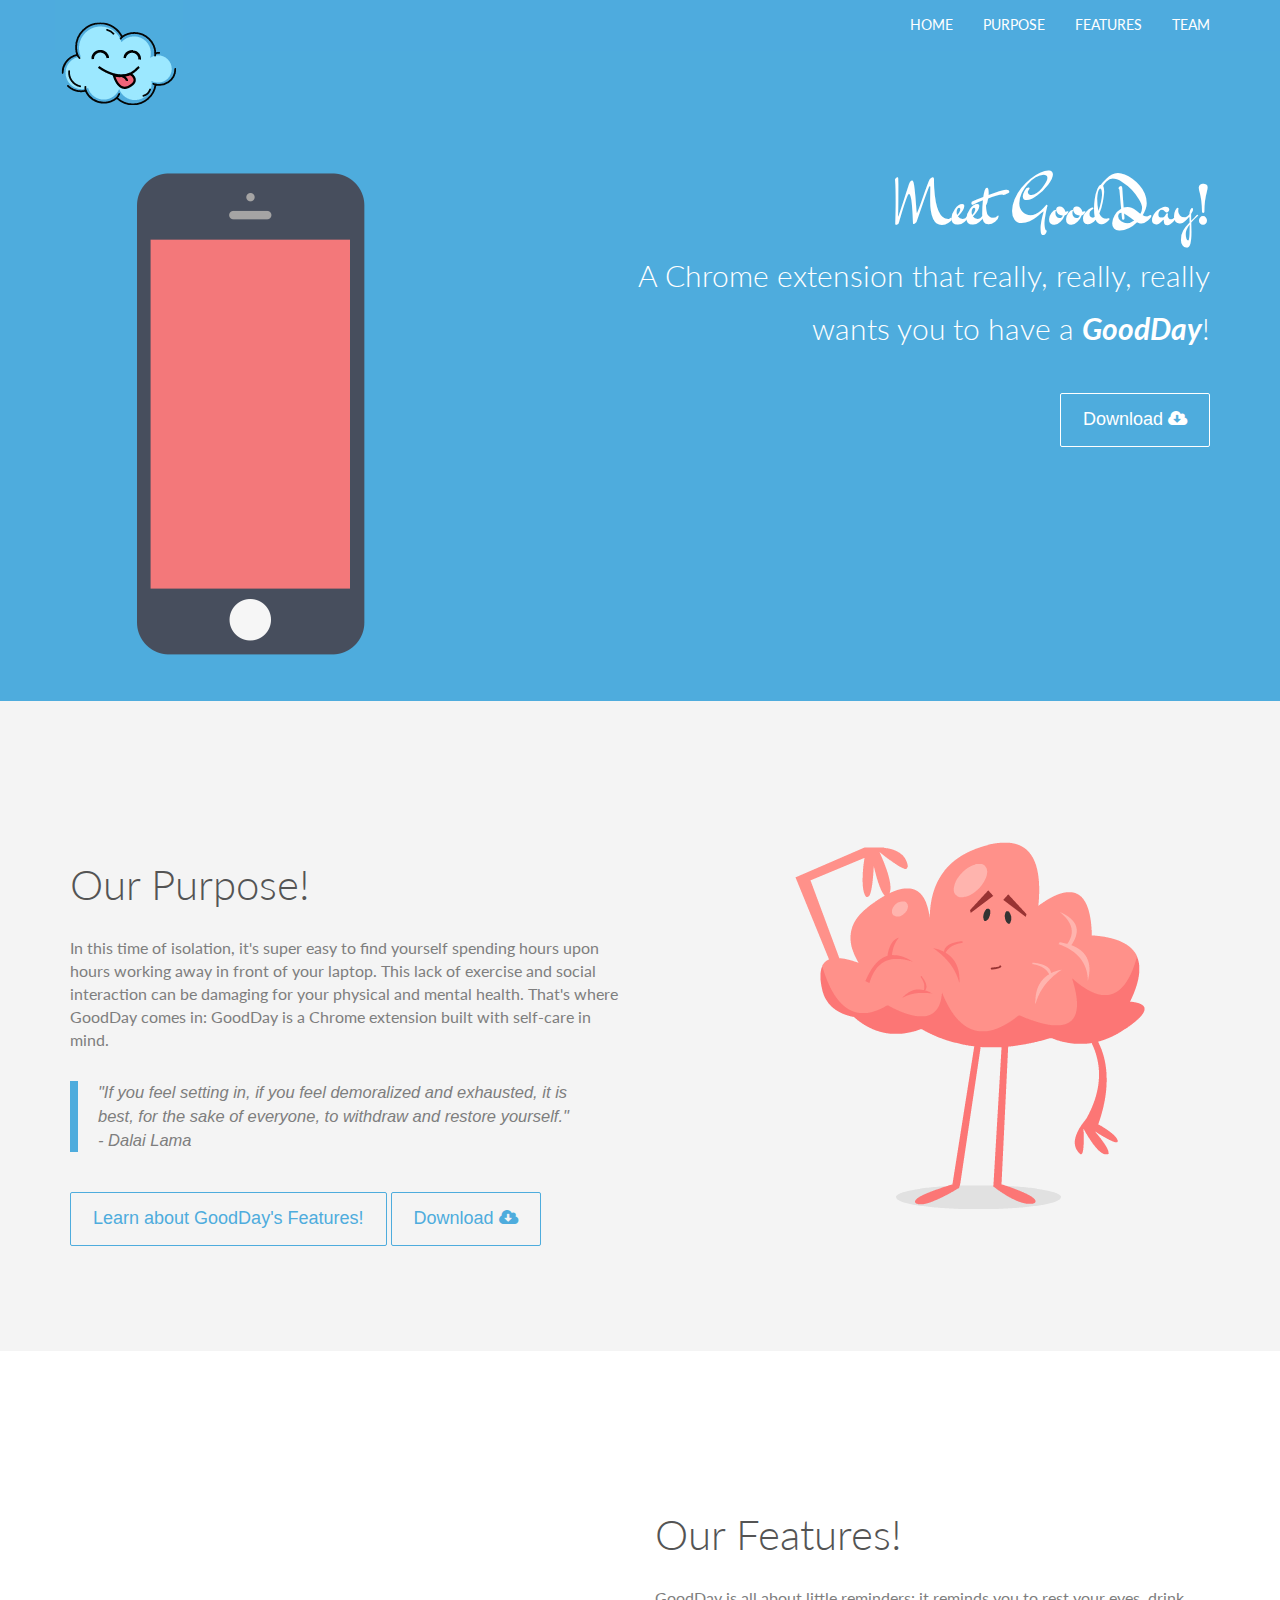
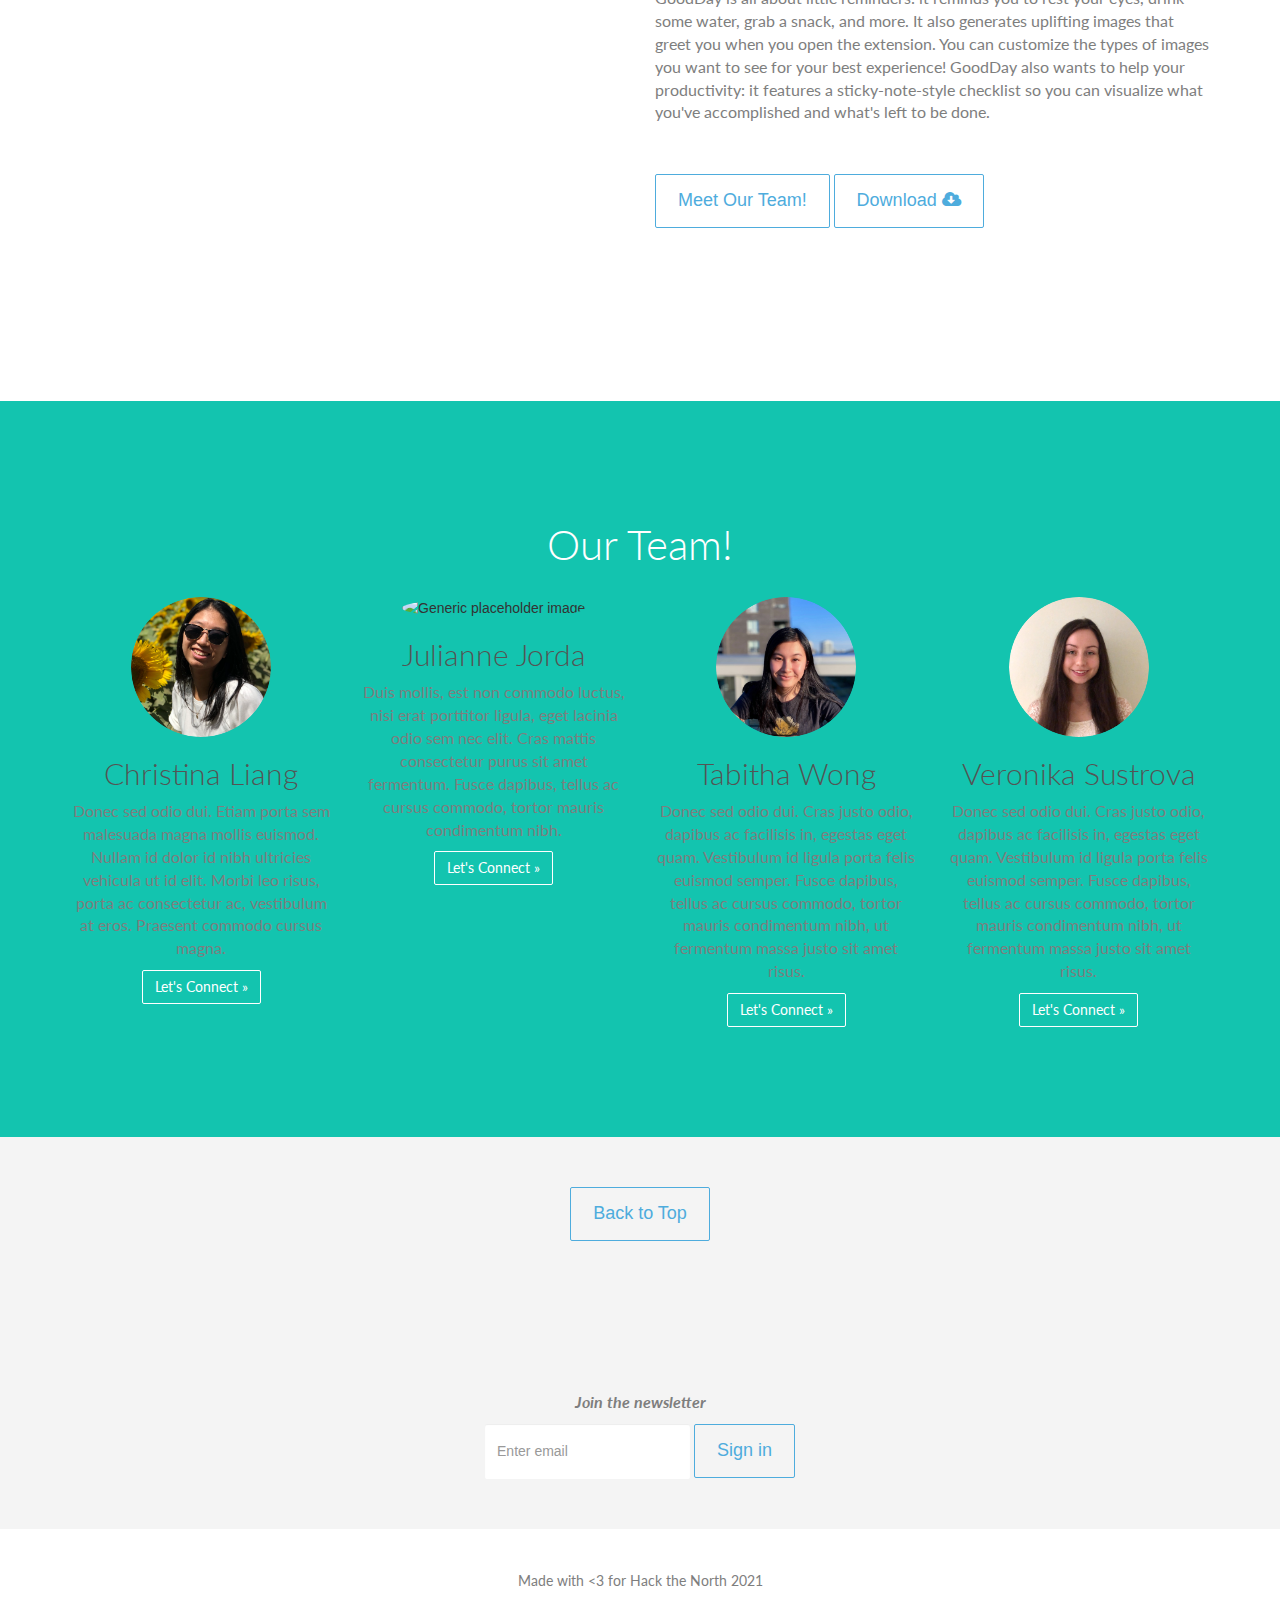
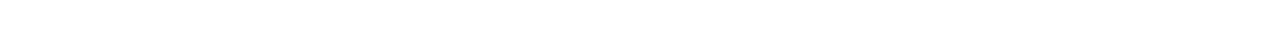
==== commit b8132dce: "Merge branch 'main' of https://github.com/tabithawong/hack-the-north-2021 into main" ====
--- a/website/Perth Free Website Template - Free-CSS.com/index.html
+++ b/website/Perth Free Website Template - Free-CSS.com/index.html
@@ -1,7 +1,7 @@
 <!DOCTYPE html>
 <html lang="en"><head>
   <meta charset="utf-8">
-  <title>Welcome To Perth</title>
+  <title>GoodDay</title>
   <meta name="keywords" content="">
   <meta name="description" content="">
   <meta name="viewport" content="width=device-width">
@@ -146,10 +146,10 @@
                 <p><a class="btn btn-primary" target="_blank" href="http://tabithawong.me/" role="button">Let's Connect »</a></p>
               </div><!-- /.col-lg-4 -->
               <div class="col-lg-3">
-                <img class="rounded-circle" src="[data-uri]" alt="Generic placeholder image" width="140" height="140">
+                <img class="rounded-circle" src="./img/veronika.png" alt="Generic placeholder image" width="140" height="140">
                 <h2 class="avatar-name">Veronika Sustrova</h2>
                 <p>Donec sed odio dui. Cras justo odio, dapibus ac facilisis in, egestas eget quam. Vestibulum id ligula porta felis euismod semper. Fusce dapibus, tellus ac cursus commodo, tortor mauris condimentum nibh, ut fermentum massa justo sit amet risus.</p>
-                <p><a class="btn btn-primary" target="_blank" href="#" role="button">Let's Connect »</a></p>
+                <p><a class="btn btn-primary" target="_blank" href="https://linkedin.com/in/sustvero" role="button">Let's Connect »</a></p>
               </div><!-- /.col-lg-4 -->
             </div>
             
--- a/website/Perth Free Website Template - Free-CSS.com/css/main.css
+++ b/website/Perth Free Website Template - Free-CSS.com/css/main.css
@@ -240,6 +240,7 @@
 .main1-img {
   position: absolute;
   right: 0;
+  margin-right: 80px;
 }
 
 
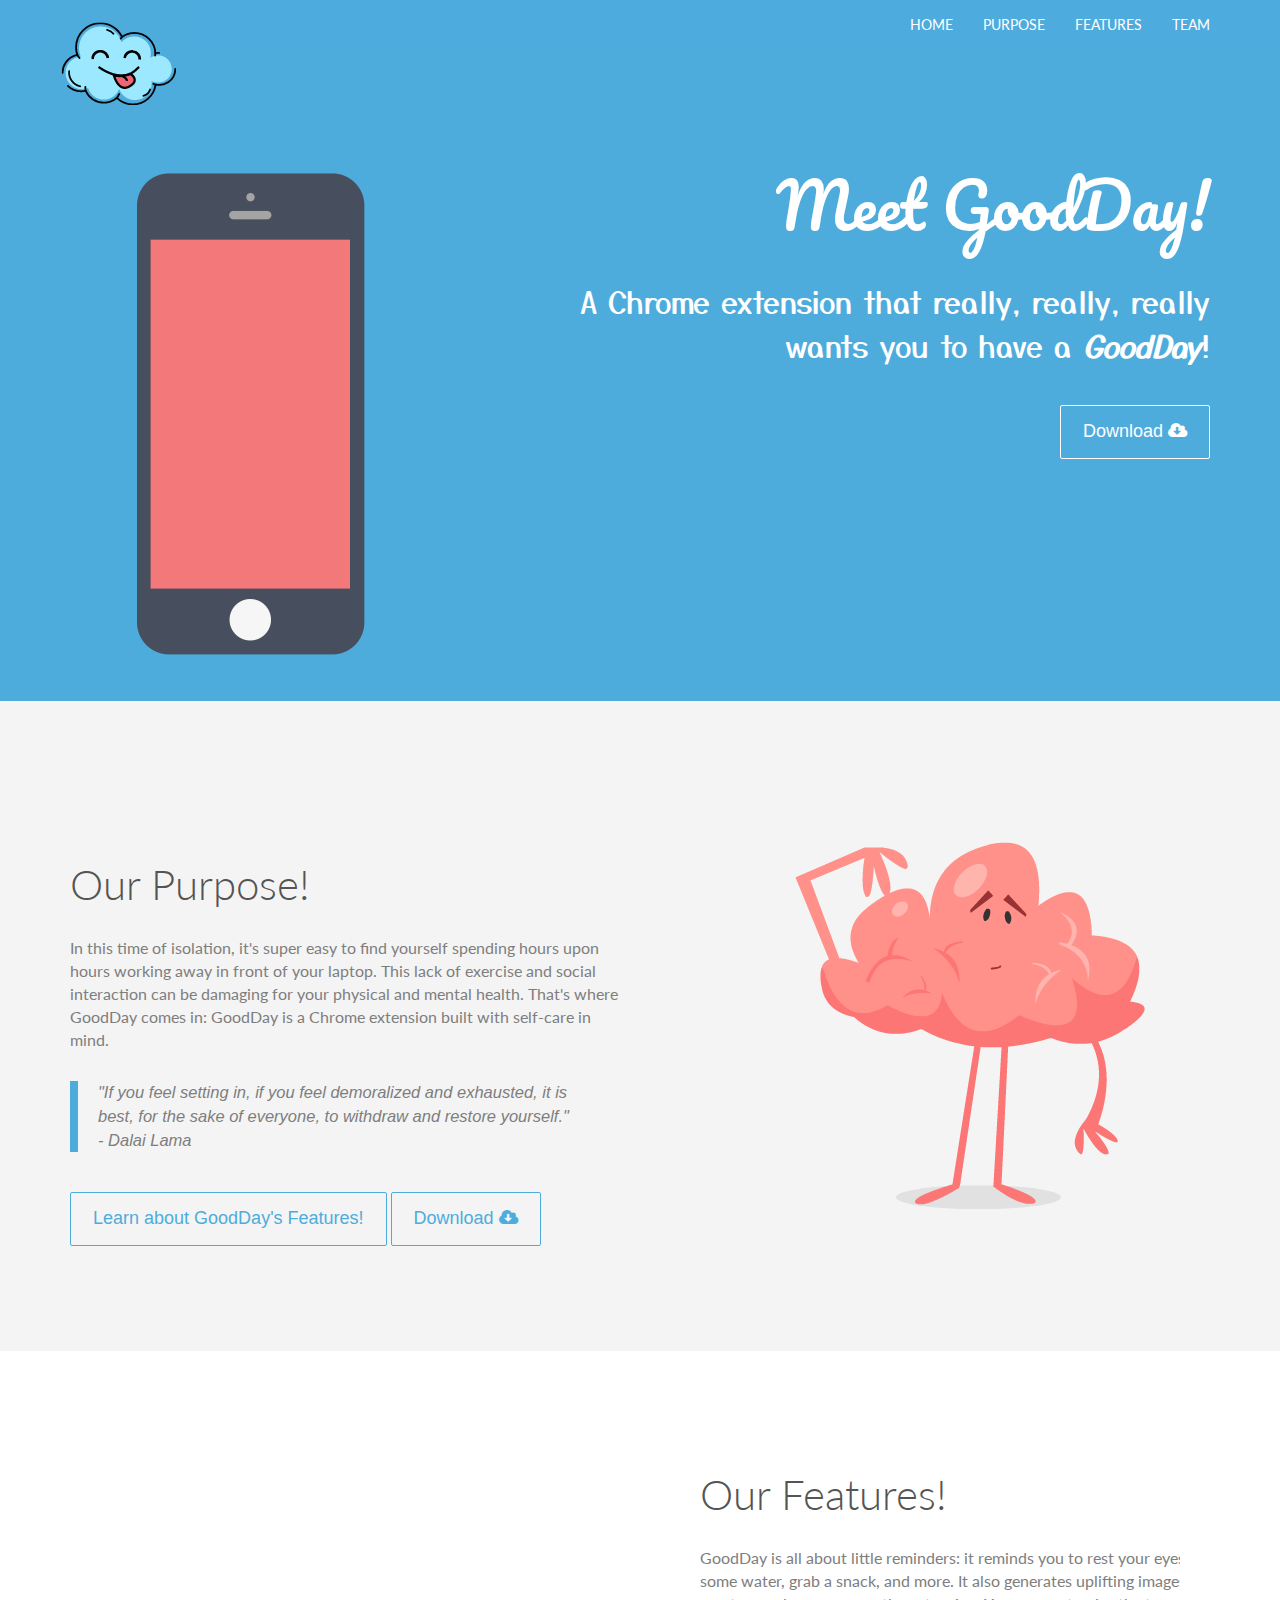
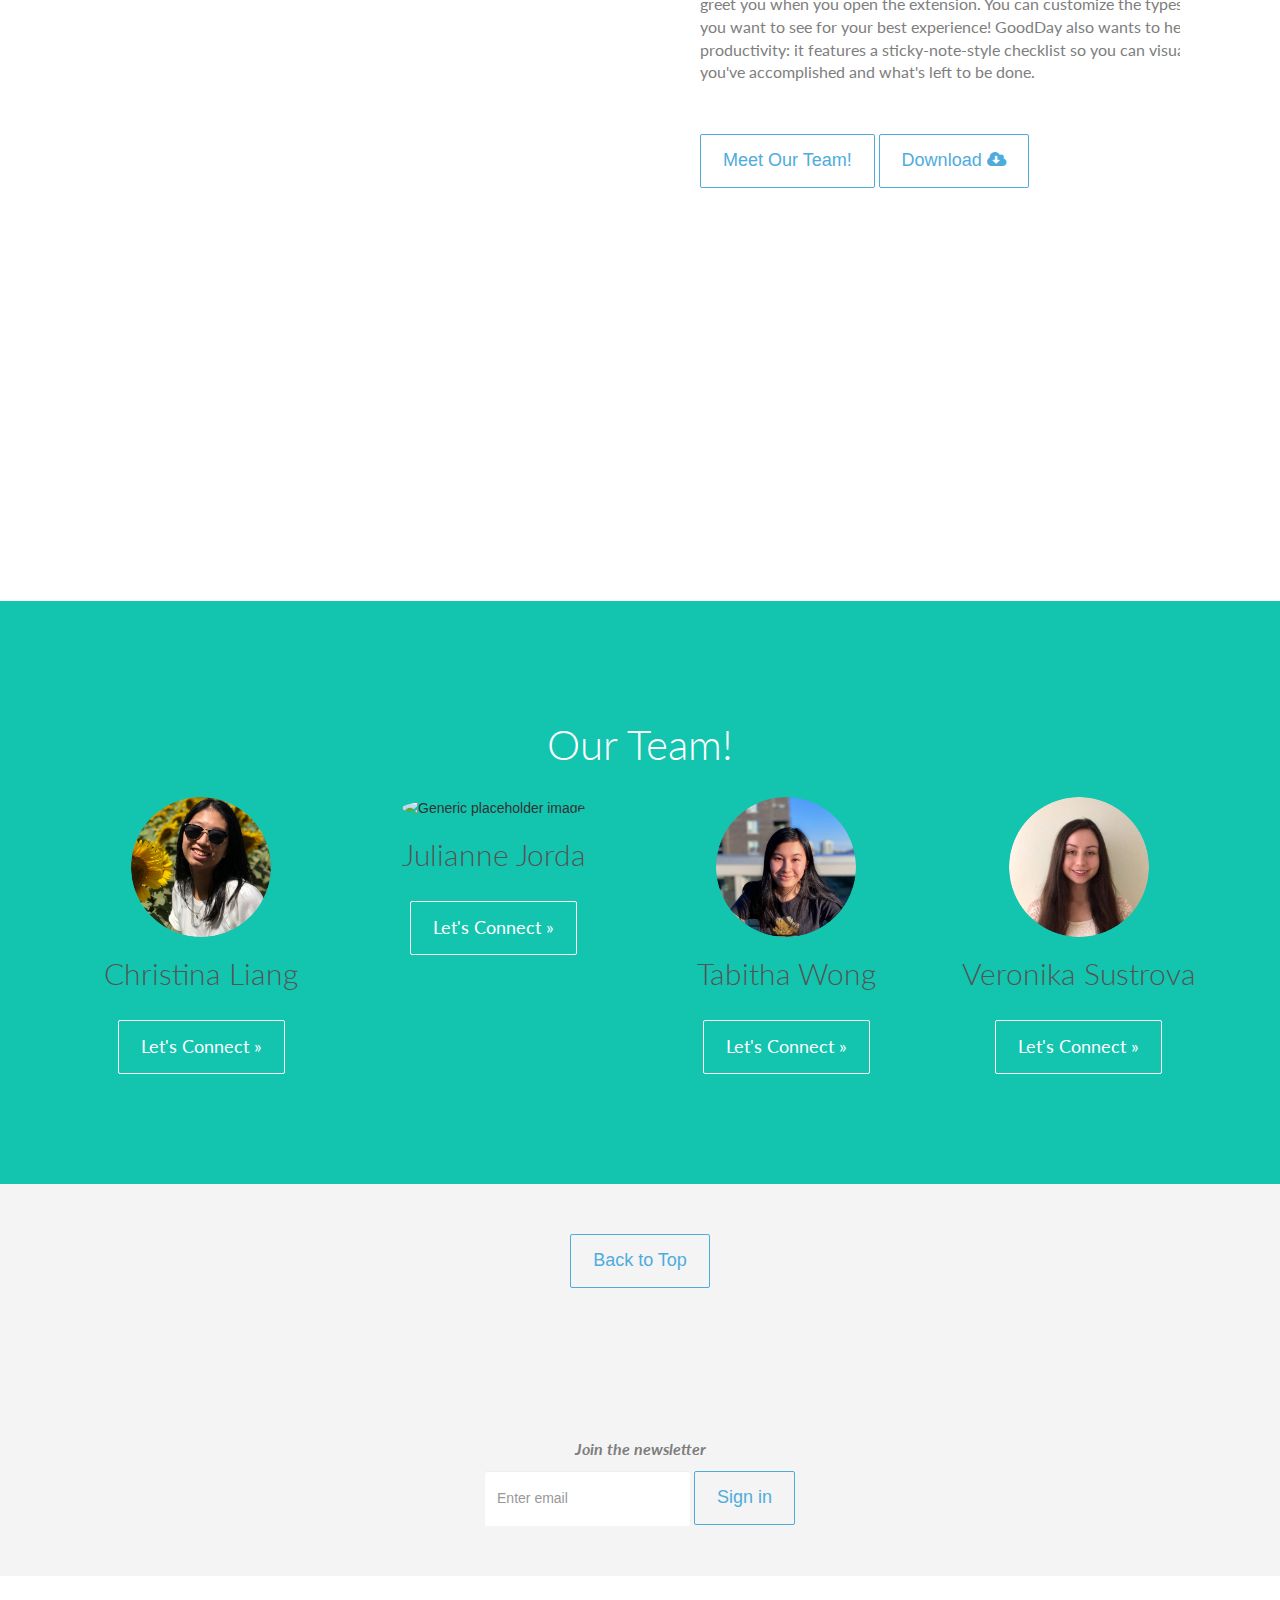
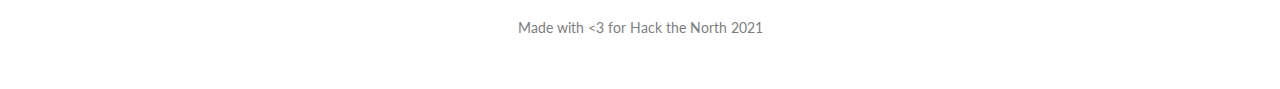
==== commit fe69e89b: "our team stuff" ====
--- a/website/Perth Free Website Template - Free-CSS.com/index.html
+++ b/website/Perth Free Website Template - Free-CSS.com/index.html
@@ -95,15 +95,15 @@
           </div>
         </div>
       </div>
-    </section>
+    </section href="#features">
     
     <!--Main 2-->
-    <a href="#features"><section id="features"></a>
+    <a ><section id="features"></a>
       <div class="container">
         <div class="row">
           
           <div class="col-sm-6 wow fadeInUpBig">
-            <img class="main2-img pull-left" src="img/main2.png" alt="Main2 Image">
+            <iframe src="https://docs.google.com/presentation/d/e/2PACX-1vSiWoBxG9AW6wWAXXjft2iZAZzvCZ6bDZFb7Wj43HLowKEL9fw7p2W6xR0IRMZodPu3f6dUnQ1k1rdJ/embed?start=true&loop=true&delayms=3000" frameborder="0" width="400" height="599" allowfullscreen="true" mozallowfullscreen="true" webkitallowfullscreen="true"></iframe>
           </div>
         
           <div class="col-sm-6 margin-30">
@@ -130,26 +130,26 @@
               <div class="col-lg-3">
                 <img class="rounded-circle" src="./img/christina.png" alt="Generic placeholder image" width="140" height="140">
                 <h2 class="avatar-name">Christina Liang</h2>
-                <p>Donec sed odio dui. Etiam porta sem malesuada magna mollis euismod. Nullam id dolor id nibh ultricies vehicula ut id elit. Morbi leo risus, porta ac consectetur ac, vestibulum at eros. Praesent commodo cursus magna.</p>
-                <p><a class="btn btn-primary" target="_blank" href="http://linkedin.com/in/christinaliangg" role="button">Let's Connect »</a></p>
+                <br>
+                <p><a class="btn btn-primary btn-lg" target="_blank" href="http://linkedin.com/in/christinaliangg" role="button">Let's Connect »</a></p>
               </div><!-- /.col-lg-4 -->
               <div class="col-lg-3">
                 <img class="rounded-circle" src="./img/julianne.png" alt="Generic placeholder image" width="140" height="140">
                 <h2 class="avatar-name">Julianne Jorda</h2>
-                <p>Duis mollis, est non commodo luctus, nisi erat porttitor ligula, eget lacinia odio sem nec elit. Cras mattis consectetur purus sit amet fermentum. Fusce dapibus, tellus ac cursus commodo, tortor mauris condimentum nibh.</p>
-                <p><a class="btn btn-primary" target="_blank" href="https://www.linkedin.com/in/julianne-jorda/" role="button">Let's Connect »</a></p>
+                <br>
+                <p><a class="btn btn-primary btn-lg" target="_blank" href="https://www.linkedin.com/in/julianne-jorda/" role="button">Let's Connect »</a></p>
               </div><!-- /.col-lg-4 -->
               <div class="col-lg-3">
                 <img class="rounded-circle" src="./img/tabitha.png" alt="Generic placeholder image" width="140" height="140">
                 <h2 class="avatar-name">Tabitha Wong</h2>
-                <p>Donec sed odio dui. Cras justo odio, dapibus ac facilisis in, egestas eget quam. Vestibulum id ligula porta felis euismod semper. Fusce dapibus, tellus ac cursus commodo, tortor mauris condimentum nibh, ut fermentum massa justo sit amet risus.</p>
-                <p><a class="btn btn-primary" target="_blank" href="http://tabithawong.me/" role="button">Let's Connect »</a></p>
+                <br>
+                <p><a class="btn btn-primary btn-lg" target="_blank" href="http://tabithawong.me/" role="button">Let's Connect »</a></p>
               </div><!-- /.col-lg-4 -->
               <div class="col-lg-3">
                 <img class="rounded-circle" src="./img/veronika.png" alt="Generic placeholder image" width="140" height="140">
                 <h2 class="avatar-name">Veronika Sustrova</h2>
-                <p>Donec sed odio dui. Cras justo odio, dapibus ac facilisis in, egestas eget quam. Vestibulum id ligula porta felis euismod semper. Fusce dapibus, tellus ac cursus commodo, tortor mauris condimentum nibh, ut fermentum massa justo sit amet risus.</p>
-                <p><a class="btn btn-primary" target="_blank" href="https://linkedin.com/in/sustvero" role="button">Let's Connect »</a></p>
+                <br>
+                <p><a class="btn btn-primary  btn-lg" target="_blank" href="https://linkedin.com/in/sustvero" role="button">Let's Connect »</a></p>
               </div><!-- /.col-lg-4 -->
             </div>
             
--- a/website/Perth Free Website Template - Free-CSS.com/css/main.css
+++ b/website/Perth Free Website Template - Free-CSS.com/css/main.css
@@ -11,7 +11,8 @@
    Global styles
    ========================================================================== */
 h1 {
-  font-family: 'Dr Sugiyama', cursive;
+  font-family: 'Pacifico', cursive;
+  margin-bottom: 50px;
 }
 
 h2, h3, p, .navbar-nav {
@@ -33,9 +34,12 @@
 }
 
 h3 {
+  font-family: 'Yusei Magic', sans-serif;
+  font-weight: 200;
   font-size: 30px;
   font-weight: 300;
   color: #ffffff;
+  line-height: 0.8;
 }
 
 p {
@@ -255,7 +259,8 @@
 
 #features {
   background: #ffffff;
-  padding-top: 140px;
+  /* padding-top: 140px; */
+  margin: 100px;
   height: 650px;
   overflow: hidden;
 }
